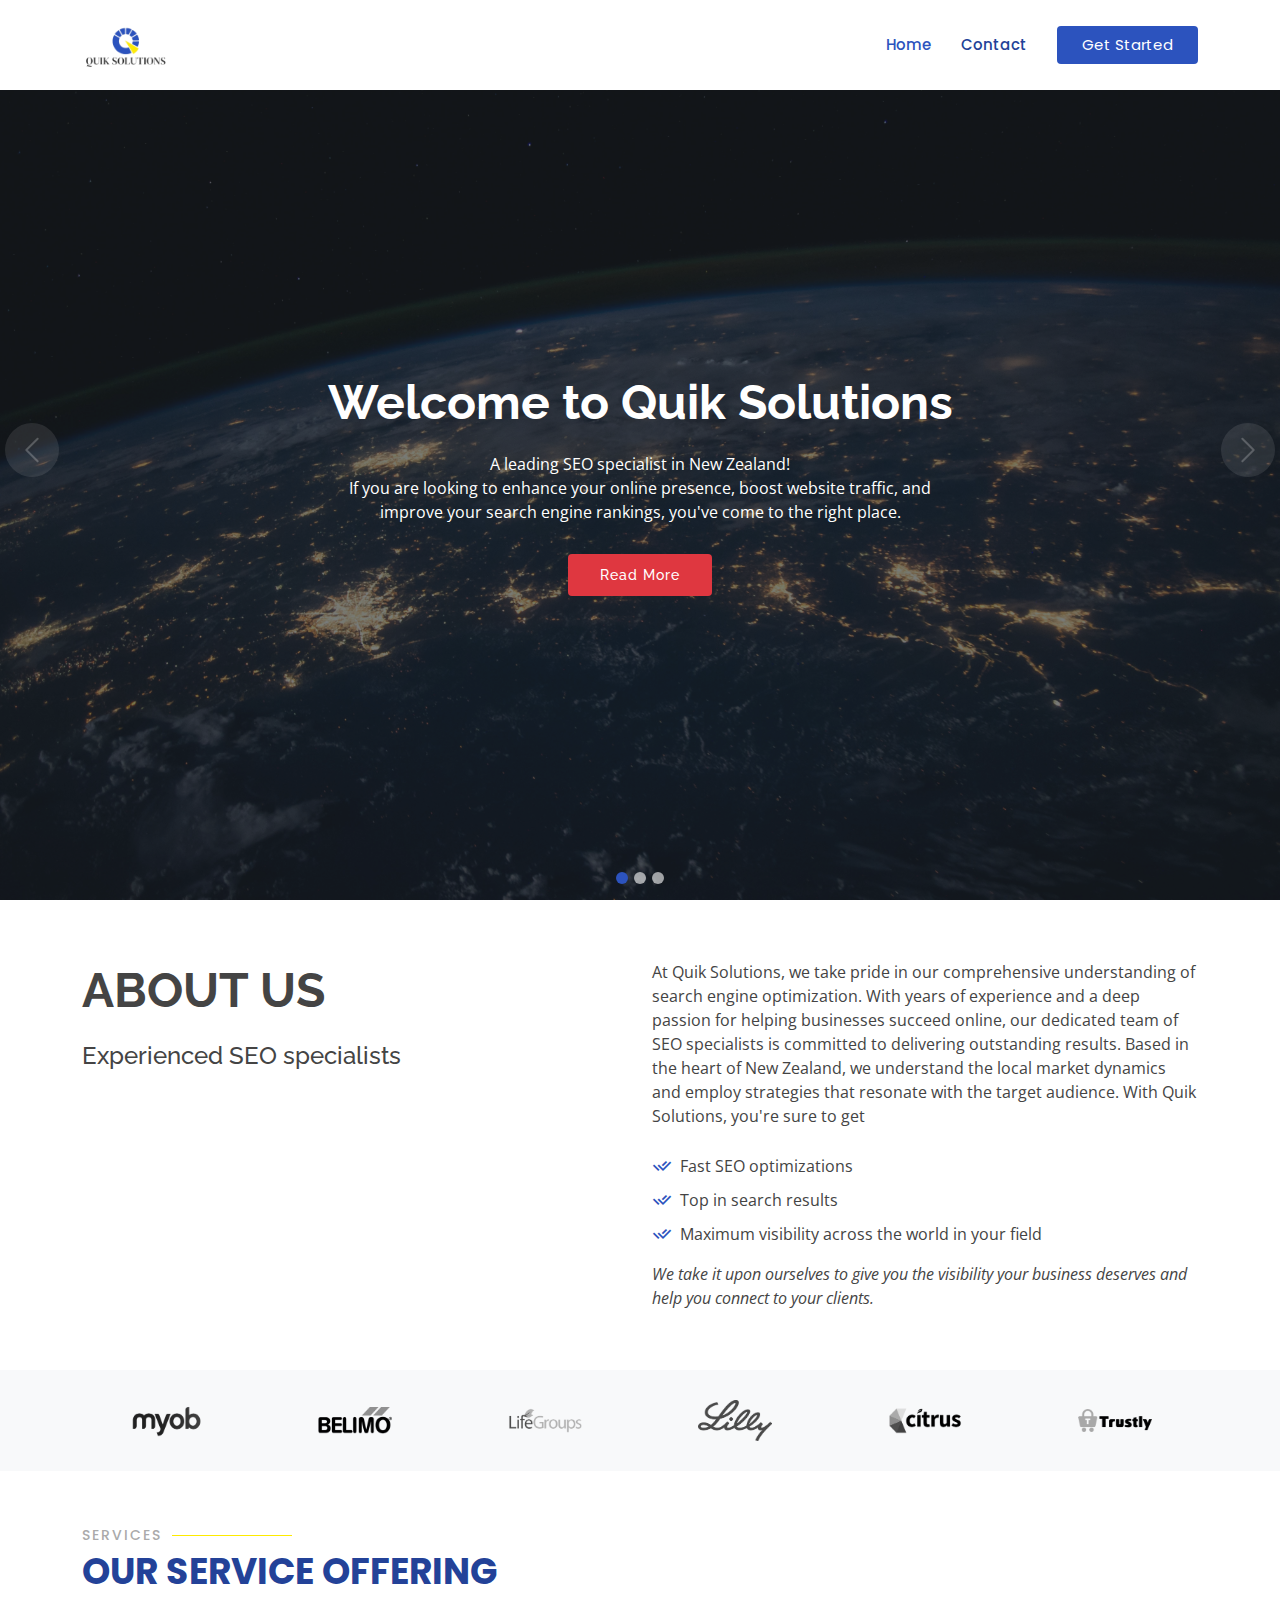
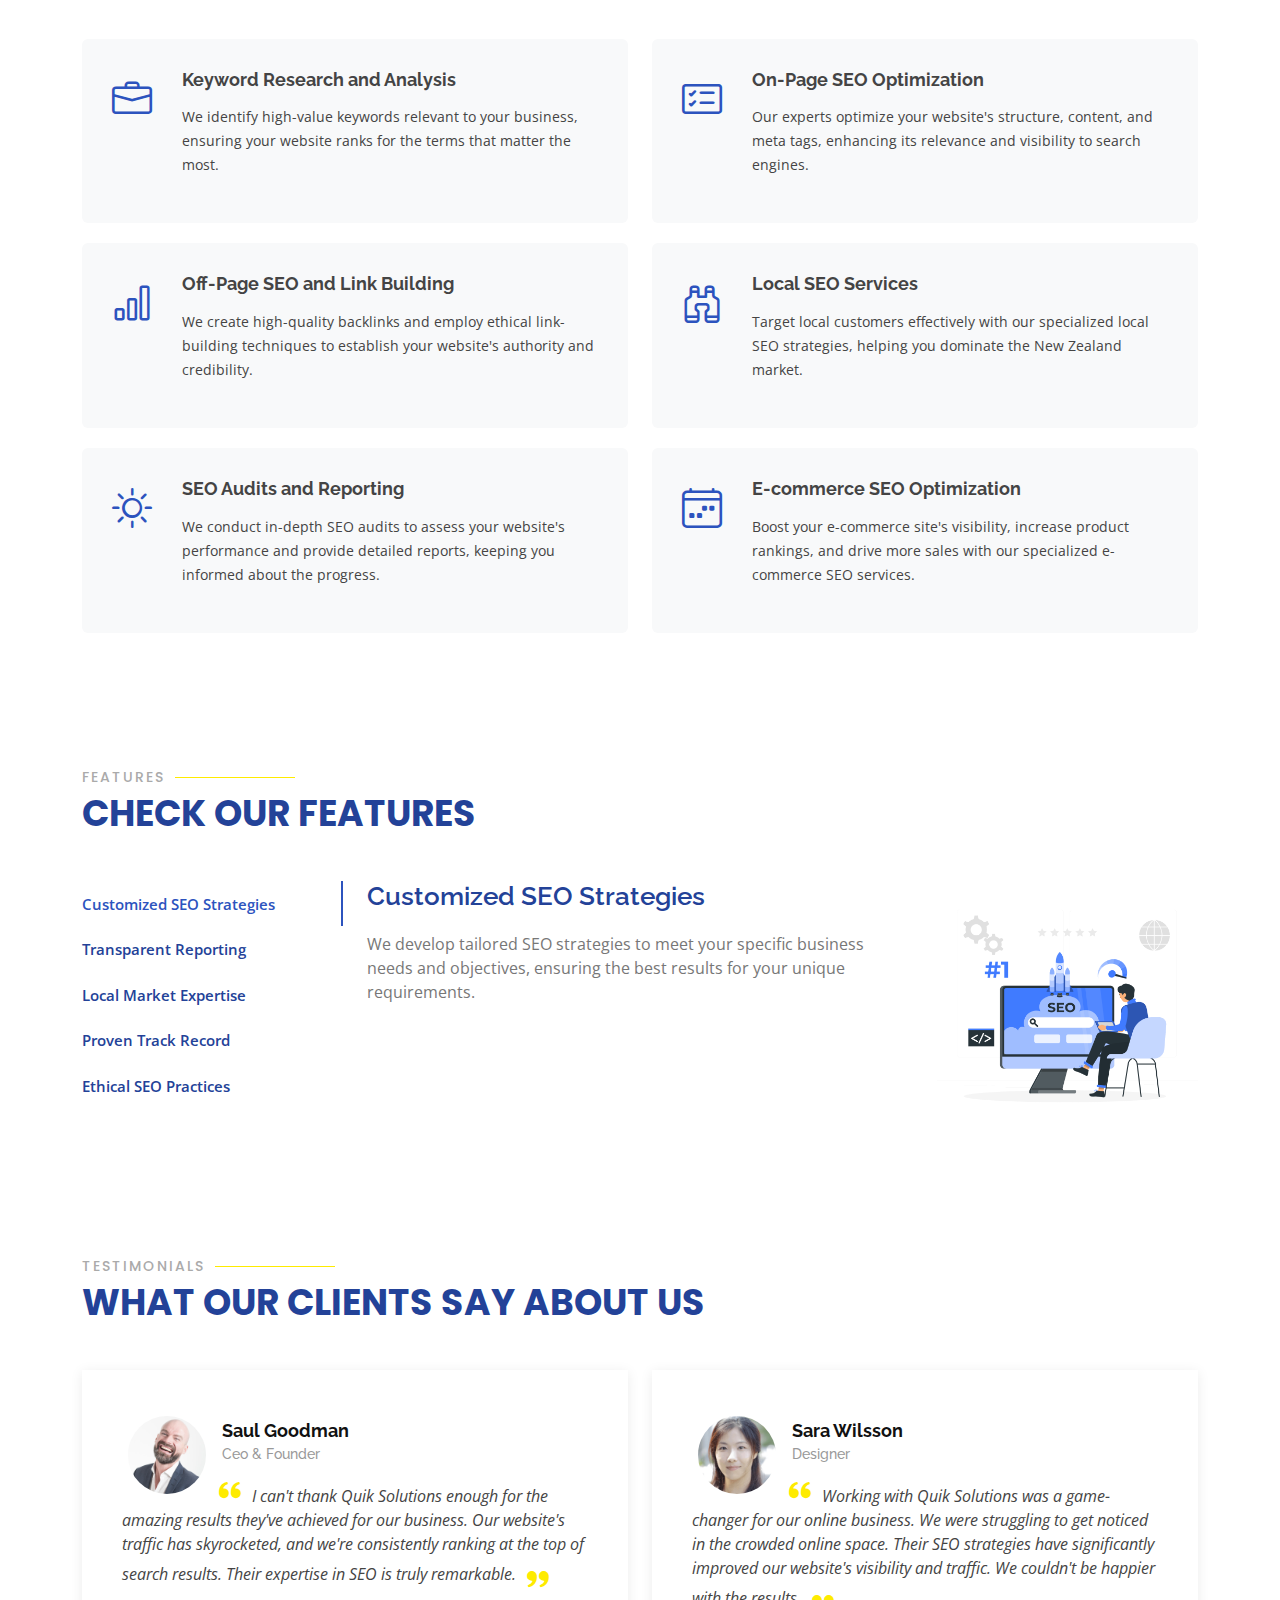
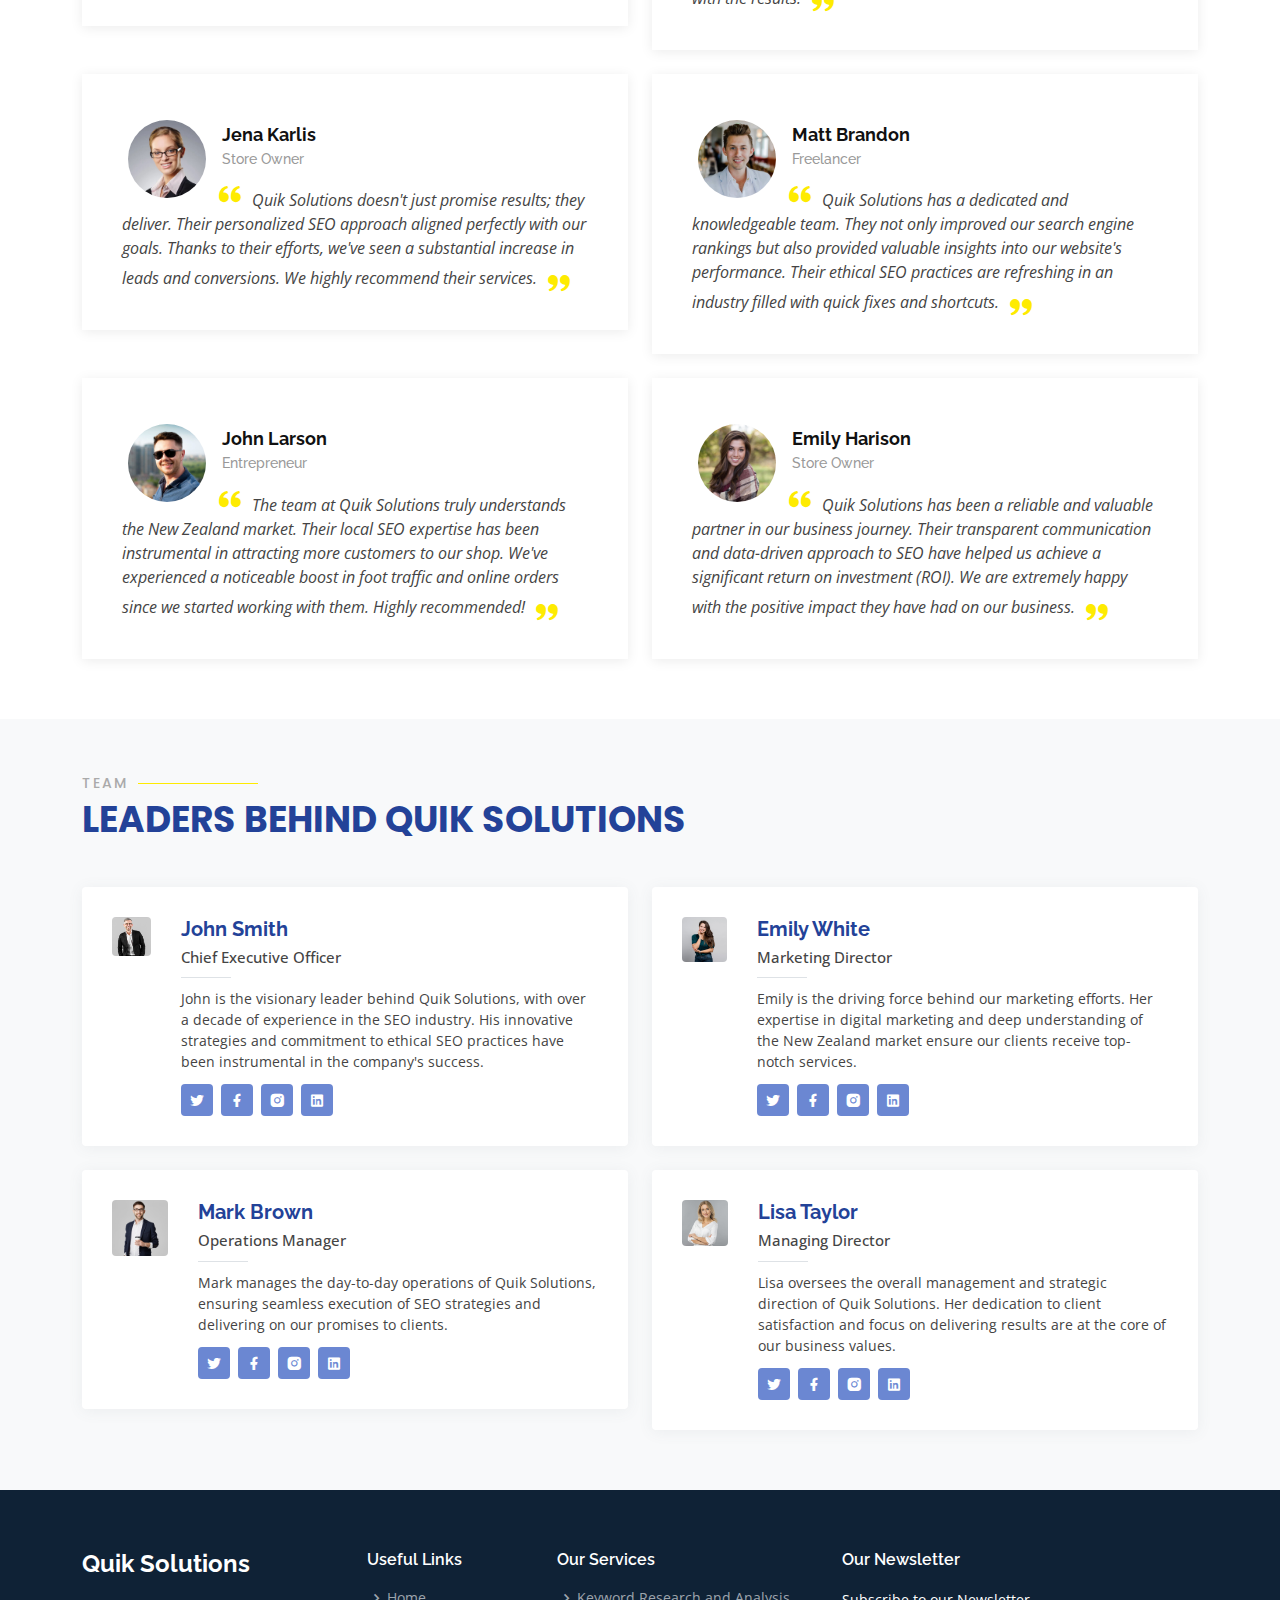
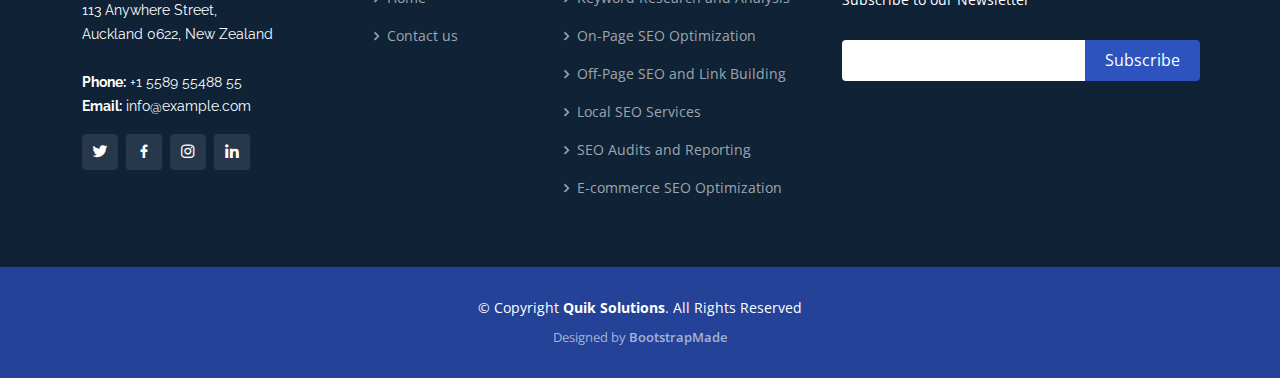
==== index.html @ b1c58ec3 "Updated imaged" ====
<!DOCTYPE html>
<html lang="en">
  <head>
    <meta charset="utf-8" />
    <meta content="width=device-width, initial-scale=1.0" name="viewport" />

    <title>Quik Solutions</title>

    <!-- Favicons -->
    <link href="assets/img/Quik-Solutions-Icon.png" rel="icon" />
    <link href="assets/img/Quik-Solutions-Icon.png" rel="apple-touch-icon" />

    <!-- Google Fonts -->
    <link
      href="https://fonts.googleapis.com/css?family=Open+Sans:300,300i,400,400i,600,600i,700,700i|Raleway:300,300i,400,400i,500,500i,600,600i,700,700i|Poppins:300,300i,400,400i,500,500i,600,600i,700,700i"
      rel="stylesheet"
    />

    <!-- Vendor CSS Files -->
    <link href="assets/vendor/animate.css/animate.min.css" rel="stylesheet" />
    <link
      href="assets/vendor/bootstrap/css/bootstrap.min.css"
      rel="stylesheet"
    />
    <link
      href="assets/vendor/bootstrap-icons/bootstrap-icons.css"
      rel="stylesheet"
    />
    <link href="assets/vendor/boxicons/css/boxicons.min.css" rel="stylesheet" />
    <link
      href="assets/vendor/glightbox/css/glightbox.min.css"
      rel="stylesheet"
    />
    <link href="assets/vendor/remixicon/remixicon.css" rel="stylesheet" />
    <link href="assets/vendor/swiper/swiper-bundle.min.css" rel="stylesheet" />

    <!-- Main CSS File -->
    <link href="assets/css/style.css" rel="stylesheet" />
  </head>

  <body>
    <!-- ======= Header ======= -->
    <header id="header" class="fixed-top d-flex align-items-center">
      <div class="container d-flex align-items-center">
        <!-- <h1 class="logo me-auto"><a href="index.html">Quik Solutions</a></h1> -->
        <!-- Uncomment below if you prefer to use an image logo -->
        <a href="index.html" class="logo me-auto"
          ><img src="assets/img/Quik-Solutions.png" alt="" class="img-fluid"
        /></a>

        <nav id="navbar" class="navbar">
          <ul>
            <li><a href="index.html" class="active">Home</a></li>

            <li><a href="contact.html">Contact</a></li>
            <li><a href="#about" class="getstarted">Get Started</a></li>
          </ul>
          <i class="bi bi-list mobile-nav-toggle"></i>
        </nav>
        <!-- .navbar -->
      </div>
    </header>
    <!-- End Header -->

    <!-- ======= Hero Section ======= -->
    <section id="hero">
      <div
        id="heroCarousel"
        data-bs-interval="5000"
        class="carousel slide carousel-fade"
        data-bs-ride="carousel"
      >
        <ol class="carousel-indicators" id="hero-carousel-indicators"></ol>

        <div class="carousel-inner" role="listbox">
          <!-- Slide 1 -->
          <div
            class="carousel-item active"
            style="background-image: url(assets/img/slide/slide-1.jpg)"
          >
            <div class="carousel-container">
              <div class="container">
                <h2 class="animate__animated animate__fadeInDown">
                  Welcome to <span>Quik Solutions</span>
                </h2>
                <p class="animate__animated animate__fadeInUp hero-text-box">
                  A leading SEO specialist in New Zealand! <br />
                  If you are looking to enhance your online presence, boost
                  website traffic, and
                  <br />
                  improve your search engine rankings, you've come to the right
                  place.
                </p>
                <a
                  href="#about"
                  class="btn-get-started animate__animated animate__fadeInUp scrollto"
                  >Read More</a
                >
              </div>
            </div>
          </div>

          <!-- Slide 2 -->
          <div
            class="carousel-item"
            style="background-image: url(assets/img/slide/slide-2.jpg)"
          >
            <div class="carousel-container">
              <div class="container">
                <h2 class="animate__animated animate__fadeInDown">
                  SEO Expertise
                </h2>
                <p class="animate__animated animate__fadeInUp hero-text-box">
                  Our expert SEO services are tailored to meet the unique needs
                  <br />
                  of businesses in New Zealand, helping them thrive in the
                  <br />
                  competitive online landscape.
                </p>
                <a
                  href="#about"
                  class="btn-get-started animate__animated animate__fadeInUp scrollto"
                  >Read More</a
                >
              </div>
            </div>
          </div>

          <!-- Slide 3 -->
          <div
            class="carousel-item"
            style="background-image: url(assets/img/slide/slide-3.jpg)"
          >
            <div class="carousel-container">
              <div class="container">
                <h2 class="animate__animated animate__fadeInDown">SEO Goals</h2>
                <p class="animate__animated animate__fadeInUp hero-text-box">
                  We understand the unique challenges and opportunities that
                  <br />
                  businesses face, and we have the expertise to help you achieve
                  <br />
                  your SEO goals.
                </p>
                <a
                  href="#about"
                  class="btn-get-started animate__animated animate__fadeInUp scrollto"
                  >Read More</a
                >
              </div>
            </div>
          </div>
        </div>

        <a
          class="carousel-control-prev"
          href="#heroCarousel"
          role="button"
          data-bs-slide="prev"
        >
          <span
            class="carousel-control-prev-icon bi bi-chevron-left"
            aria-hidden="true"
          ></span>
        </a>

        <a
          class="carousel-control-next"
          href="#heroCarousel"
          role="button"
          data-bs-slide="next"
        >
          <span
            class="carousel-control-next-icon bi bi-chevron-right"
            aria-hidden="true"
          ></span>
        </a>
      </div>
    </section>
    <!-- End Hero -->

    <main id="main">
      <!-- ======= About Section ======= -->
      <section id="about" class="about">
        <div class="container">
          <div class="row content">
            <div class="col-lg-6">
              <h2>About Us</h2>
              <h3>Experienced SEO specialists</h3>
            </div>
            <div class="col-lg-6 pt-4 pt-lg-0">
              <p>
                At Quik Solutions, we take pride in our comprehensive
                understanding of search engine optimization. With years of
                experience and a deep passion for helping businesses succeed
                online, our dedicated team of SEO specialists is committed to
                delivering outstanding results. Based in the heart of New
                Zealand, we understand the local market dynamics and employ
                strategies that resonate with the target audience. With Quik
                Solutions, you're sure to get
              </p>
              <ul>
                <li>
                  <i class="ri-check-double-line"></i> Fast SEO optimizations
                </li>
                <li>
                  <i class="ri-check-double-line"></i> Top in search results
                </li>
                <li>
                  <i class="ri-check-double-line"></i> Maximum visibility across
                  the world in your field
                </li>
              </ul>
              <p class="fst-italic">
                We take it upon ourselves to give you the visibility your
                business deserves and help you connect to your clients.
              </p>
            </div>
          </div>
        </div>
      </section>
      <!-- End About Section -->

      <!-- ======= Clients Section ======= -->
      <section id="clients" class="clients section-bg">
        <div class="container">
          <div class="row">
            <div
              class="col-lg-2 col-md-4 col-6 d-flex align-items-center justify-content-center"
            >
              <img
                src="assets/img/clients/client-1.png"
                class="img-fluid"
                alt=""
              />
            </div>

            <div
              class="col-lg-2 col-md-4 col-6 d-flex align-items-center justify-content-center"
            >
              <img
                src="assets/img/clients/client-2.png"
                class="img-fluid"
                alt=""
              />
            </div>

            <div
              class="col-lg-2 col-md-4 col-6 d-flex align-items-center justify-content-center"
            >
              <img
                src="assets/img/clients/client-3.png"
                class="img-fluid"
                alt=""
              />
            </div>

            <div
              class="col-lg-2 col-md-4 col-6 d-flex align-items-center justify-content-center"
            >
              <img
                src="assets/img/clients/client-4.png"
                class="img-fluid"
                alt=""
              />
            </div>

            <div
              class="col-lg-2 col-md-4 col-6 d-flex align-items-center justify-content-center"
            >
              <img
                src="assets/img/clients/client-5.png"
                class="img-fluid"
                alt=""
              />
            </div>

            <div
              class="col-lg-2 col-md-4 col-6 d-flex align-items-center justify-content-center"
            >
              <img
                src="assets/img/clients/client-6.png"
                class="img-fluid"
                alt=""
              />
            </div>
          </div>
        </div>
      </section>
      <!-- End Clients Section -->

      <!-- ======= Services Section ======= -->
      <section id="services" class="services">
        <div class="container">
          <div class="section-title">
            <h2>Services</h2>
            <p>Our service offering</p>
          </div>
          <div class="row">
            <div class="col-md-6">
              <div class="icon-box">
                <i class="bi bi-briefcase"></i>
                <h4>Keyword Research and Analysis</h4>
                <p>
                  We identify high-value keywords relevant to your business,
                  ensuring your website ranks for the terms that matter the
                  most.
                </p>
              </div>
            </div>
            <div class="col-md-6 mt-4 mt-md-0">
              <div class="icon-box">
                <i class="bi bi-card-checklist"></i>
                <h4>On-Page SEO Optimization</h4>
                <p>
                  Our experts optimize your website's structure, content, and
                  meta tags, enhancing its relevance and visibility to search
                  engines.
                </p>
              </div>
            </div>
            <div class="col-md-6 mt-4 mt-md-0">
              <div class="icon-box">
                <i class="bi bi-bar-chart"></i>
                <h4>Off-Page SEO and Link Building</h4>
                <p>
                  We create high-quality backlinks and employ ethical
                  link-building techniques to establish your website's authority
                  and credibility.
                </p>
              </div>
            </div>
            <div class="col-md-6 mt-4 mt-md-0">
              <div class="icon-box">
                <i class="bi bi-binoculars"></i>
                <h4>Local SEO Services</h4>
                <p>
                  Target local customers effectively with our specialized local
                  SEO strategies, helping you dominate the New Zealand market.
                </p>
              </div>
            </div>
            <div class="col-md-6 mt-4 mt-md-0">
              <div class="icon-box">
                <i class="bi bi-brightness-high"></i>
                <h4>SEO Audits and Reporting</h4>
                <p>
                  We conduct in-depth SEO audits to assess your website's
                  performance and provide detailed reports, keeping you informed
                  about the progress.
                </p>
              </div>
            </div>
            <div class="col-md-6 mt-4 mt-md-0">
              <div class="icon-box">
                <i class="bi bi-calendar4-week"></i>
                <h4>E-commerce SEO Optimization</h4>
                <p>
                  Boost your e-commerce site's visibility, increase product
                  rankings, and drive more sales with our specialized e-commerce
                  SEO services.
                </p>
              </div>
            </div>
          </div>
        </div>
      </section>
      <!-- End Services Section -->

      <!-- ======= Features Section ======= -->
      <section id="features" class="features">
        <div class="container">
          <div class="section-title">
            <h2>Features</h2>
            <p>Check our Features</p>
          </div>

          <div class="row">
            <div class="col-lg-3">
              <ul class="nav nav-tabs flex-column">
                <li class="nav-item">
                  <a
                    class="nav-link active show"
                    data-bs-toggle="tab"
                    href="#tab-1"
                    >Customized SEO Strategies</a
                  >
                </li>
                <li class="nav-item">
                  <a class="nav-link" data-bs-toggle="tab" href="#tab-2"
                    >Transparent Reporting</a
                  >
                </li>
                <li class="nav-item">
                  <a class="nav-link" data-bs-toggle="tab" href="#tab-3"
                    >Local Market Expertise</a
                  >
                </li>
                <li class="nav-item">
                  <a class="nav-link" data-bs-toggle="tab" href="#tab-4"
                    >Proven Track Record</a
                  >
                </li>
                <li class="nav-item">
                  <a class="nav-link" data-bs-toggle="tab" href="#tab-5"
                    >Ethical SEO Practices</a
                  >
                </li>
              </ul>
            </div>
            <div class="col-lg-9 mt-4 mt-lg-0">
              <div class="tab-content">
                <div class="tab-pane active show" id="tab-1">
                  <div class="row">
                    <div class="col-lg-8 details order-2 order-lg-1">
                      <h3>Customized SEO Strategies</h3>

                      <p>
                        We develop tailored SEO strategies to meet your specific
                        business needs and objectives, ensuring the best results
                        for your unique requirements.
                      </p>
                    </div>
                    <div class="col-lg-4 text-center order-1 order-lg-2">
                      <img
                        src="assets/img/customised-seo.png"
                        alt=""
                        class="img-fluid"
                      />
                    </div>
                  </div>
                </div>
                <div class="tab-pane" id="tab-2">
                  <div class="row">
                    <div class="col-lg-8 details order-2 order-lg-1">
                      <h3>Transparent Reporting</h3>

                      <p>
                        Our detailed reporting system provides comprehensive
                        insights into your website's performance and the
                        progress of our SEO strategies, keeping you informed
                        every step of the way.
                      </p>
                    </div>
                    <div class="col-lg-4 text-center order-1 order-lg-2">
                      <img
                        src="assets/img/Reporting.png"
                        alt=""
                        class="img-fluid"
                      />
                    </div>
                  </div>
                </div>
                <div class="tab-pane" id="tab-3">
                  <div class="row">
                    <div class="col-lg-8 details order-2 order-lg-1">
                      <h3>Local Market Expertise</h3>

                      <p>
                        We possess in-depth knowledge of the New Zealand market,
                        allowing us to help you effectively connect with the
                        local audience, gain visibility, and drive growth.
                      </p>
                    </div>
                    <div class="col-lg-4 text-center order-1 order-lg-2">
                      <img
                        src="assets/img/Local-Market-Reporting.png"
                        alt=""
                        class="img-fluid"
                      />
                    </div>
                  </div>
                </div>
                <div class="tab-pane" id="tab-4">
                  <div class="row">
                    <div class="col-lg-8 details order-2 order-lg-1">
                      <h3>Proven Track Record</h3>

                      <p>
                        With a proven history of improving online visibility and
                        driving organic traffic, you can trust in our track
                        record of delivering outstanding results.
                      </p>
                    </div>
                    <div class="col-lg-4 text-center order-1 order-lg-2">
                      <img
                        src="assets/img/Track-record.png"
                        alt=""
                        class="img-fluid"
                      />
                    </div>
                  </div>
                </div>
                <div class="tab-pane" id="tab-5">
                  <div class="row">
                    <div class="col-lg-8 details order-2 order-lg-1">
                      <h3>Ethical SEO Practices</h3>

                      <p>
                        We strictly adhere to ethical SEO practices, ensuring
                        long-term success for your website and avoiding
                        penalties from search engines.
                      </p>
                    </div>
                    <div class="col-lg-4 text-center order-1 order-lg-2">
                      <img
                        src="assets/img/ethical-seo.png"
                        alt=""
                        class="img-fluid"
                      />
                    </div>
                  </div>
                </div>
              </div>
            </div>
          </div>
        </div>
      </section>
      <!-- End Features Section -->

      <!-- ======= Testimonials Section ======= -->
      <section id="testimonials" class="testimonials">
        <div class="container">
          <div class="section-title">
            <h2>Testimonials</h2>
            <p>What our clients say about us</p>
          </div>
          <div class="row">
            <div class="col-lg-6">
              <div class="testimonial-item">
                <img
                  src="assets/img/testimonials/testimonials-1.jpg"
                  class="testimonial-img"
                  alt=""
                />
                <h3>Saul Goodman</h3>
                <h4>Ceo &amp; Founder</h4>
                <p>
                  <i class="bx bxs-quote-alt-left quote-icon-left"></i>
                  I can't thank Quik Solutions enough for the amazing results
                  they've achieved for our business. Our website's traffic has
                  skyrocketed, and we're consistently ranking at the top of
                  search results. Their expertise in SEO is truly remarkable.
                  <i class="bx bxs-quote-alt-right quote-icon-right"></i>
                </p>
              </div>
            </div>

            <div class="col-lg-6">
              <div class="testimonial-item mt-4 mt-lg-0">
                <img
                  src="assets/img/testimonials/testimonials-2.jpg"
                  class="testimonial-img"
                  alt=""
                />
                <h3>Sara Wilsson</h3>
                <h4>Designer</h4>
                <p>
                  <i class="bx bxs-quote-alt-left quote-icon-left"></i>
                  Working with Quik Solutions was a game-changer for our online
                  business. We were struggling to get noticed in the crowded
                  online space. Their SEO strategies have significantly improved
                  our website's visibility and traffic. We couldn't be happier
                  with the results.
                  <i class="bx bxs-quote-alt-right quote-icon-right"></i>
                </p>
              </div>
            </div>

            <div class="col-lg-6">
              <div class="testimonial-item mt-4">
                <img
                  src="assets/img/testimonials/testimonials-3.jpg"
                  class="testimonial-img"
                  alt=""
                />
                <h3>Jena Karlis</h3>
                <h4>Store Owner</h4>
                <p>
                  <i class="bx bxs-quote-alt-left quote-icon-left"></i>
                  Quik Solutions doesn't just promise results; they deliver.
                  Their personalized SEO approach aligned perfectly with our
                  goals. Thanks to their efforts, we've seen a substantial
                  increase in leads and conversions. We highly recommend their
                  services.
                  <i class="bx bxs-quote-alt-right quote-icon-right"></i>
                </p>
              </div>
            </div>

            <div class="col-lg-6">
              <div class="testimonial-item mt-4">
                <img
                  src="assets/img/testimonials/testimonials-4.jpg"
                  class="testimonial-img"
                  alt=""
                />
                <h3>Matt Brandon</h3>
                <h4>Freelancer</h4>
                <p>
                  <i class="bx bxs-quote-alt-left quote-icon-left"></i>
                  Quik Solutions has a dedicated and knowledgeable team. They
                  not only improved our search engine rankings but also provided
                  valuable insights into our website's performance. Their
                  ethical SEO practices are refreshing in an industry filled
                  with quick fixes and shortcuts.
                  <i class="bx bxs-quote-alt-right quote-icon-right"></i>
                </p>
              </div>
            </div>

            <div class="col-lg-6">
              <div class="testimonial-item mt-4">
                <img
                  src="assets/img/testimonials/testimonials-5.jpg"
                  class="testimonial-img"
                  alt=""
                />
                <h3>John Larson</h3>
                <h4>Entrepreneur</h4>
                <p>
                  <i class="bx bxs-quote-alt-left quote-icon-left"></i>
                  The team at Quik Solutions truly understands the New Zealand
                  market. Their local SEO expertise has been instrumental in
                  attracting more customers to our shop. We've experienced a
                  noticeable boost in foot traffic and online orders since we
                  started working with them. Highly recommended!
                  <i class="bx bxs-quote-alt-right quote-icon-right"></i>
                </p>
              </div>
            </div>

            <div class="col-lg-6">
              <div class="testimonial-item mt-4">
                <img
                  src="assets/img/testimonials/testimonials-6.jpg"
                  class="testimonial-img"
                  alt=""
                />
                <h3>Emily Harison</h3>
                <h4>Store Owner</h4>
                <p>
                  <i class="bx bxs-quote-alt-left quote-icon-left"></i>
                  Quik Solutions has been a reliable and valuable partner in our
                  business journey. Their transparent communication and
                  data-driven approach to SEO have helped us achieve a
                  significant return on investment (ROI). We are extremely happy
                  with the positive impact they have had on our business.
                  <i class="bx bxs-quote-alt-right quote-icon-right"></i>
                </p>
              </div>
            </div>
          </div>
        </div>
      </section>
      <!-- End Testimonials Section -->

      <!-- ======= Team Section ======= -->
      <section id="team" class="team section-bg">
        <div class="container">
          <div class="section-title">
            <h2>Team</h2>
            <p>leaders behind Quik Solutions</p>
          </div>

          <div class="row">
            <div class="col-lg-6">
              <div class="member d-flex align-items-start">
                <div class="pic">
                  <img
                    src="assets/img/team/team-1.jpg"
                    class="img-fluid"
                    alt=""
                  />
                </div>
                <div class="member-info">
                  <h4>John Smith</h4>
                  <span>Chief Executive Officer</span>
                  <p>
                    John is the visionary leader behind Quik Solutions, with
                    over a decade of experience in the SEO industry. His
                    innovative strategies and commitment to ethical SEO
                    practices have been instrumental in the company's success.
                  </p>
                  <div class="social">
                    <a href=""><i class="ri-twitter-fill"></i></a>
                    <a href=""><i class="ri-facebook-fill"></i></a>
                    <a href=""><i class="ri-instagram-fill"></i></a>
                    <a href=""> <i class="ri-linkedin-box-fill"></i> </a>
                  </div>
                </div>
              </div>
            </div>

            <div class="col-lg-6 mt-4 mt-lg-0">
              <div class="member d-flex align-items-start">
                <div class="pic">
                  <img
                    src="assets/img/team/team-2.jpg"
                    class="img-fluid"
                    alt=""
                  />
                </div>
                <div class="member-info">
                  <h4>Emily White</h4>
                  <span>Marketing Director</span>
                  <p>
                    Emily is the driving force behind our marketing efforts. Her
                    expertise in digital marketing and deep understanding of the
                    New Zealand market ensure our clients receive top-notch
                    services.
                  </p>
                  <div class="social">
                    <a href=""><i class="ri-twitter-fill"></i></a>
                    <a href=""><i class="ri-facebook-fill"></i></a>
                    <a href=""><i class="ri-instagram-fill"></i></a>
                    <a href=""> <i class="ri-linkedin-box-fill"></i> </a>
                  </div>
                </div>
              </div>
            </div>

            <div class="col-lg-6 mt-4">
              <div class="member d-flex align-items-start">
                <div class="pic">
                  <img
                    src="assets/img/team/team-3.jpg"
                    class="img-fluid"
                    alt=""
                  />
                </div>
                <div class="member-info">
                  <h4>Mark Brown</h4>
                  <span>Operations Manager</span>
                  <p>
                    Mark manages the day-to-day operations of Quik Solutions,
                    ensuring seamless execution of SEO strategies and delivering
                    on our promises to clients.
                  </p>
                  <div class="social">
                    <a href=""><i class="ri-twitter-fill"></i></a>
                    <a href=""><i class="ri-facebook-fill"></i></a>
                    <a href=""><i class="ri-instagram-fill"></i></a>
                    <a href=""> <i class="ri-linkedin-box-fill"></i> </a>
                  </div>
                </div>
              </div>
            </div>

            <div class="col-lg-6 mt-4">
              <div class="member d-flex align-items-start">
                <div class="pic">
                  <img
                    src="assets/img/team/team-4.jpg"
                    class="img-fluid"
                    alt=""
                  />
                </div>
                <div class="member-info">
                  <h4>Lisa Taylor</h4>
                  <span>Managing Director</span>
                  <p>
                    Lisa oversees the overall management and strategic direction
                    of Quik Solutions. Her dedication to client satisfaction and
                    focus on delivering results are at the core of our business
                    values.
                  </p>
                  <div class="social">
                    <a href=""><i class="ri-twitter-fill"></i></a>
                    <a href=""><i class="ri-facebook-fill"></i></a>
                    <a href=""><i class="ri-instagram-fill"></i></a>
                    <a href=""> <i class="ri-linkedin-box-fill"></i> </a>
                  </div>
                </div>
              </div>
            </div>
          </div>
        </div>
      </section>
      <!-- End Team Section -->
    </main>
    <!-- End #main -->

    <!-- ======= Footer ======= -->
    <footer id="footer">
      <div class="footer-top">
        <div class="container">
          <div class="row">
            <div class="col-lg-3 col-md-6">
              <div class="footer-info">
                <h3>Quik Solutions</h3>
                <p>
                  113 Anywhere Street, <br />
                  Auckland 0622, New Zealand<br /><br />
                  <strong>Phone:</strong> +1 5589 55488 55<br />
                  <strong>Email:</strong> info@example.com<br />
                </p>
                <div class="social-links mt-3">
                  <a href="#" class="twitter"><i class="bx bxl-twitter"></i></a>
                  <a href="#" class="facebook"
                    ><i class="bx bxl-facebook"></i
                  ></a>
                  <a href="#" class="instagram"
                    ><i class="bx bxl-instagram"></i
                  ></a>

                  <a href="#" class="linkedin"
                    ><i class="bx bxl-linkedin"></i
                  ></a>
                </div>
              </div>
            </div>

            <div class="col-lg-2 col-md-6 footer-links">
              <h4>Useful Links</h4>
              <ul>
                <li>
                  <i class="bx bx-chevron-right"></i> <a href="#">Home</a>
                </li>
                <li>
                  <i class="bx bx-chevron-right"></i>
                  <a href="contact.html">Contact us</a>
                </li>
              </ul>
            </div>

            <div class="col-lg-3 col-md-6 footer-links">
              <h4>Our Services</h4>
              <ul>
                <li>
                  <i class="bx bx-chevron-right"></i>
                  <a href="#">Keyword Research and Analysis</a>
                </li>
                <li>
                  <i class="bx bx-chevron-right"></i>
                  <a href="#">On-Page SEO Optimization</a>
                </li>
                <li>
                  <i class="bx bx-chevron-right"></i>
                  <a href="#">Off-Page SEO and Link Building</a>
                </li>
                <li>
                  <i class="bx bx-chevron-right"></i>
                  <a href="#">Local SEO Services</a>
                </li>
                <li>
                  <i class="bx bx-chevron-right"></i>
                  <a href="#">SEO Audits and Reporting</a>
                </li>
                <li>
                  <i class="bx bx-chevron-right"></i>
                  <a href="#">E-commerce SEO Optimization</a>
                </li>
              </ul>
            </div>

            <div class="col-lg-4 col-md-6 footer-newsletter">
              <h4>Our Newsletter</h4>
              <p>Subscribe to our Newsletter</p>
              <form action="" method="post">
                <input type="email" name="email" /><input
                  type="submit"
                  value="Subscribe"
                />
              </form>
            </div>
          </div>
        </div>
      </div>

      <div class="container">
        <div class="copyright">
          &copy; Copyright <strong><span>Quik Solutions</span></strong
          >. All Rights Reserved
        </div>
        <div class="credits">
          Designed by <a href="https://bootstrapmade.com/">BootstrapMade</a>
        </div>
      </div>
    </footer>
    <!-- End Footer -->

    <a
      href="#"
      class="back-to-top d-flex align-items-center justify-content-center"
      ><i class="bi bi-arrow-up-short"></i
    ></a>

    <!-- Vendor JS Files -->
    <script src="assets/vendor/bootstrap/js/bootstrap.bundle.min.js"></script>
    <script src="assets/vendor/glightbox/js/glightbox.min.js"></script>
    <script src="assets/vendor/isotope-layout/isotope.pkgd.min.js"></script>
    <script src="assets/vendor/swiper/swiper-bundle.min.js"></script>
    <script src="assets/vendor/waypoints/noframework.waypoints.js"></script>
    <script src="assets/vendor/php-email-form/validate.js"></script>

    <!-- Template Main JS File -->
    <script src="assets/js/main.js"></script>
  </body>
</html>
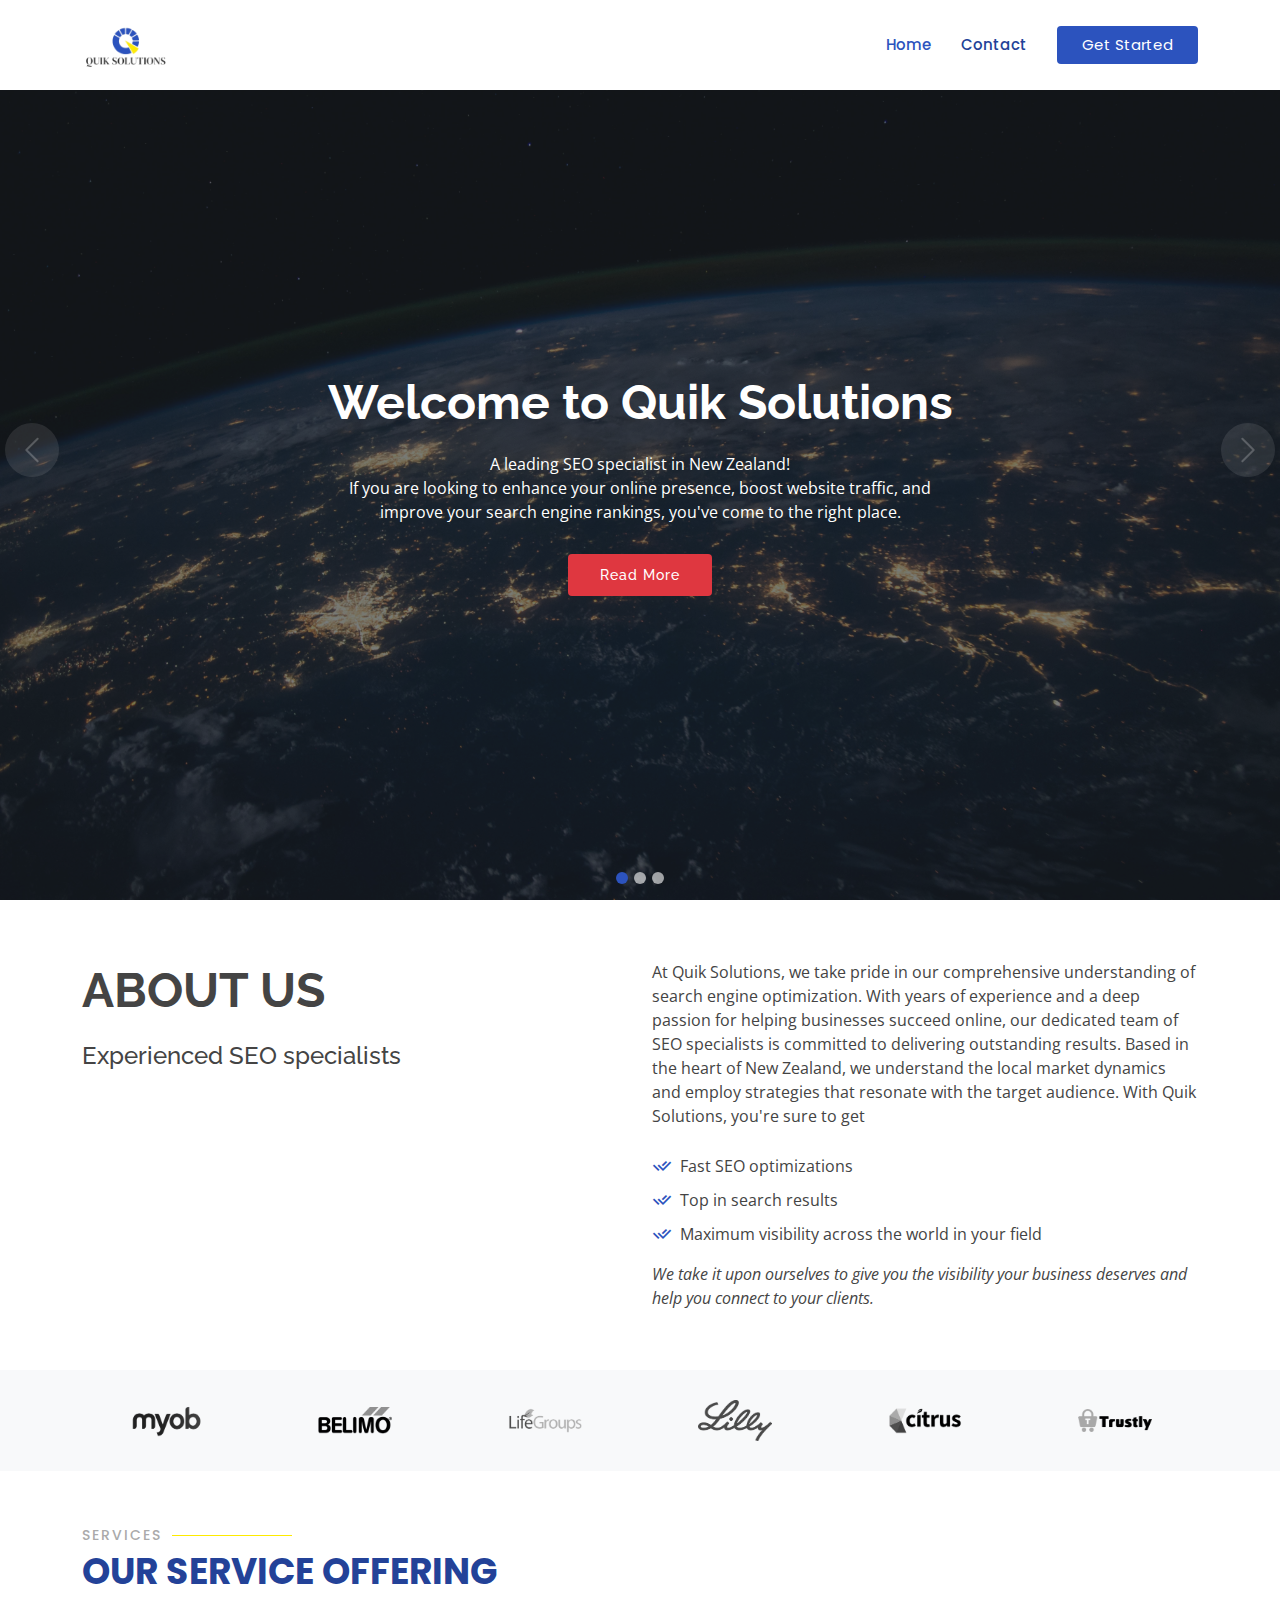
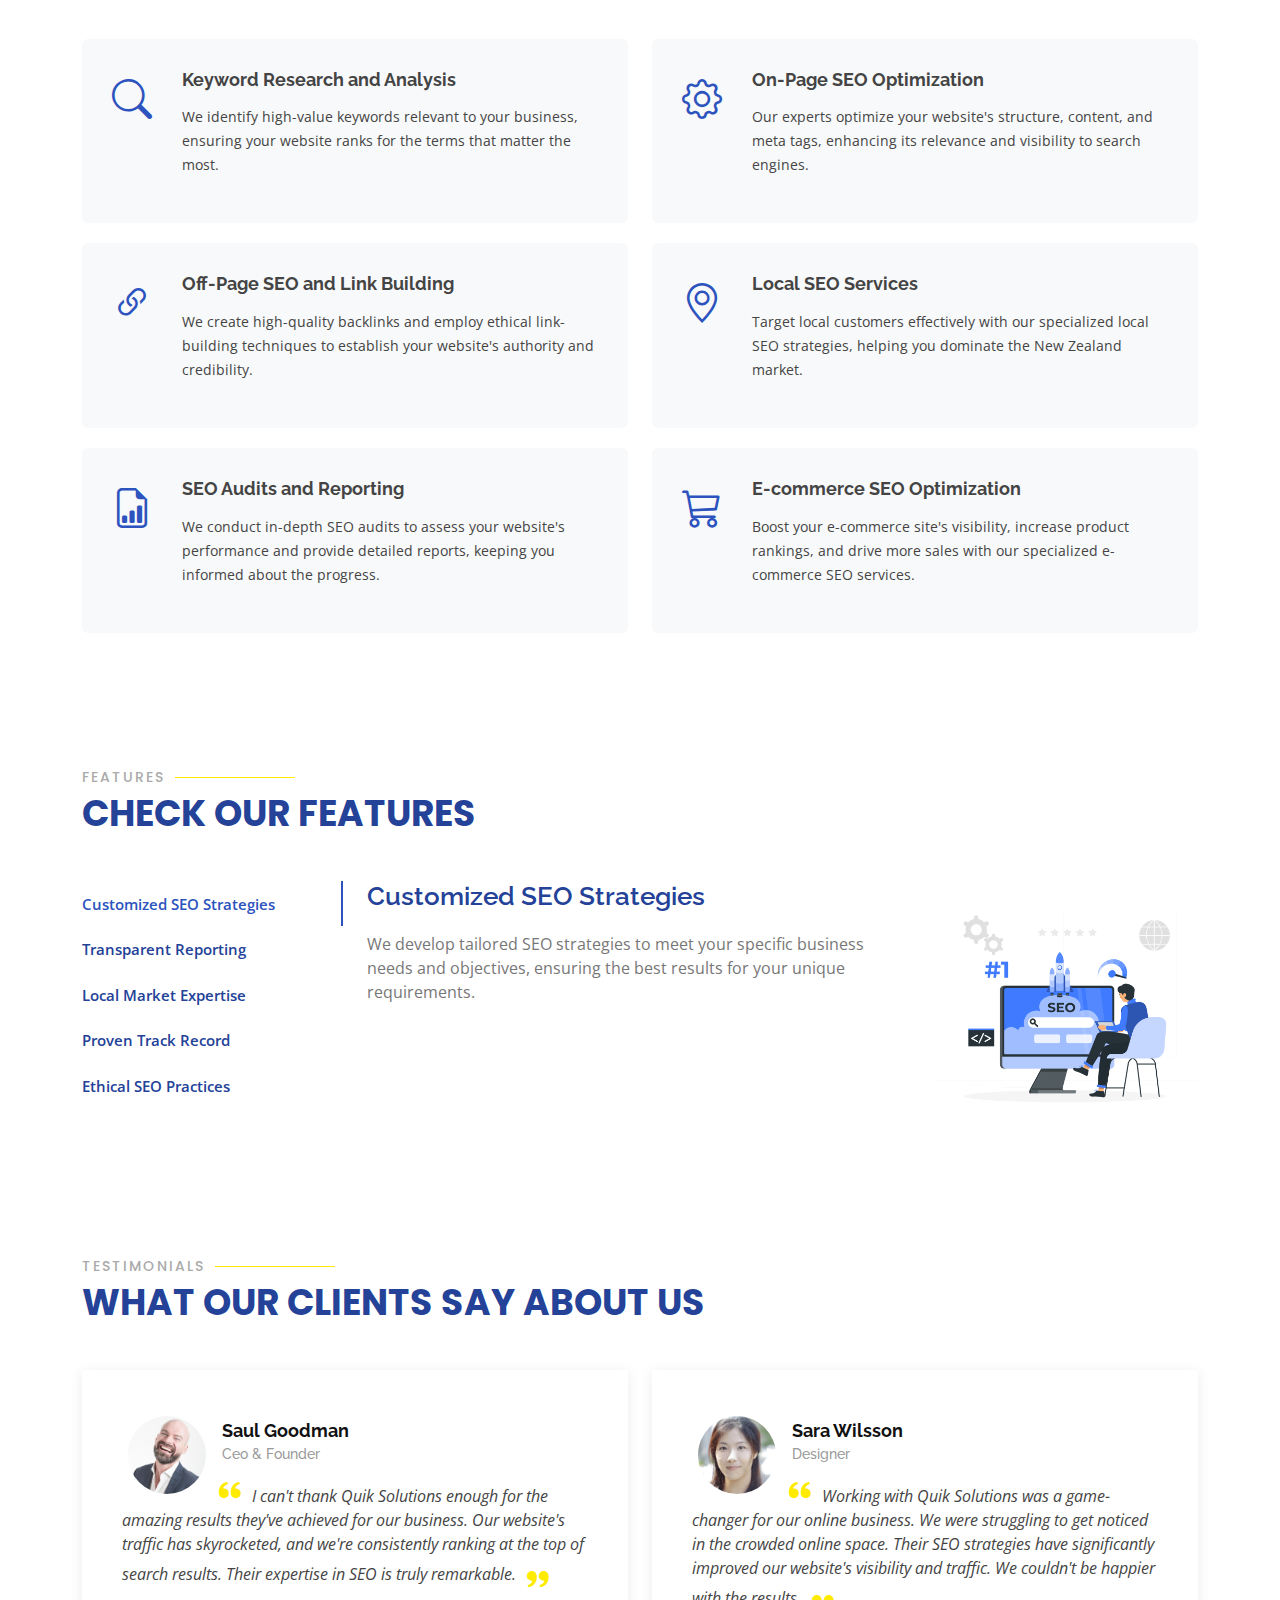
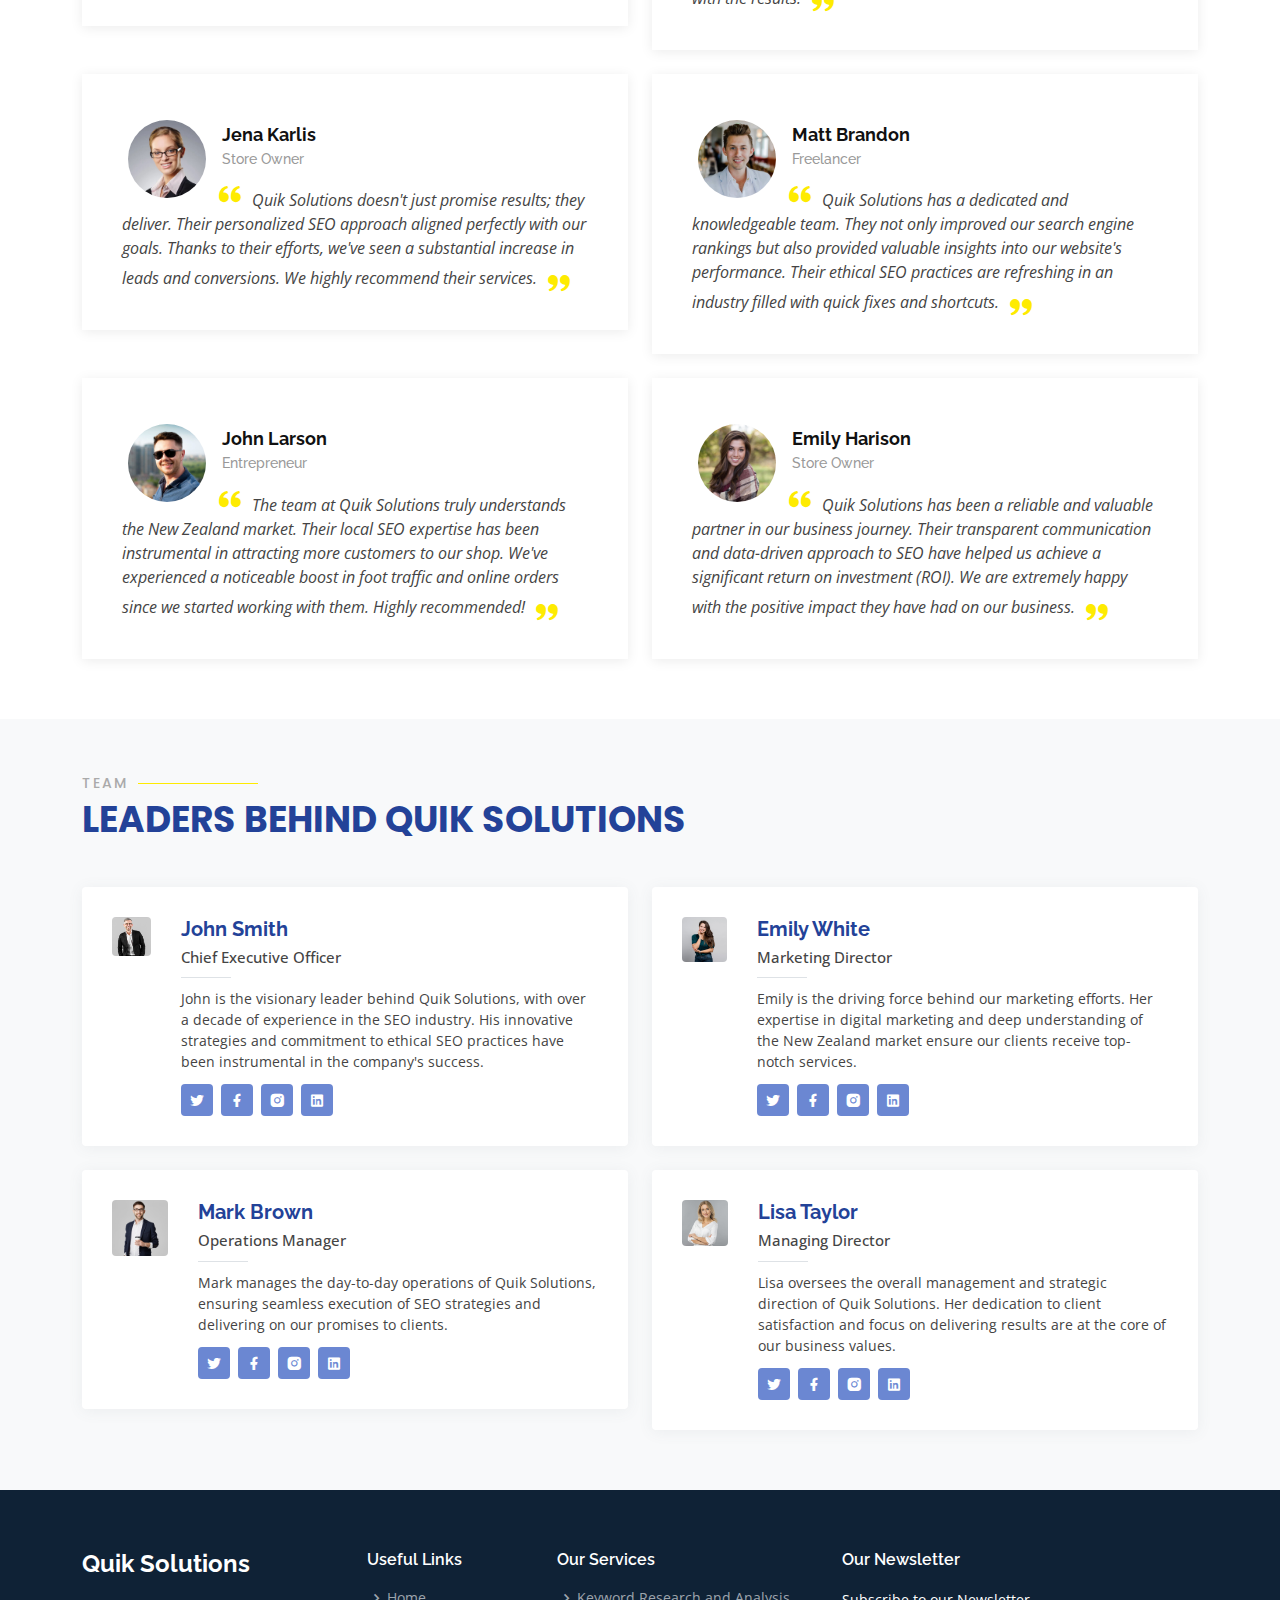
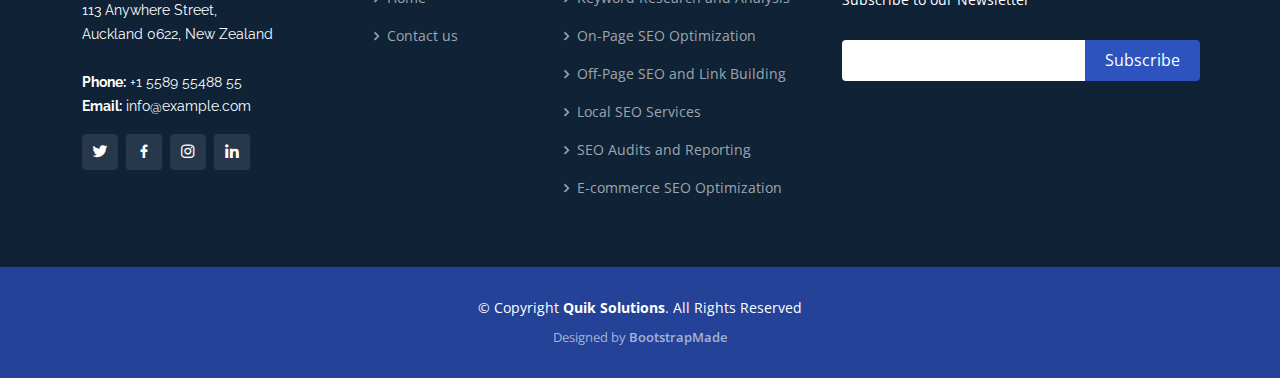
==== commit d682b055: "Layout update" ====
--- a/index.html
+++ b/index.html
@@ -298,7 +298,7 @@
           <div class="row">
             <div class="col-md-6">
               <div class="icon-box">
-                <i class="bi bi-briefcase"></i>
+                <i class="bi bi-search"></i>
                 <h4>Keyword Research and Analysis</h4>
                 <p>
                   We identify high-value keywords relevant to your business,
@@ -309,7 +309,7 @@
             </div>
             <div class="col-md-6 mt-4 mt-md-0">
               <div class="icon-box">
-                <i class="bi bi-card-checklist"></i>
+                <i class="bi bi-gear"></i>
                 <h4>On-Page SEO Optimization</h4>
                 <p>
                   Our experts optimize your website's structure, content, and
@@ -320,7 +320,7 @@
             </div>
             <div class="col-md-6 mt-4 mt-md-0">
               <div class="icon-box">
-                <i class="bi bi-bar-chart"></i>
+                <i class="bi bi-link-45deg"></i>
                 <h4>Off-Page SEO and Link Building</h4>
                 <p>
                   We create high-quality backlinks and employ ethical
@@ -331,7 +331,7 @@
             </div>
             <div class="col-md-6 mt-4 mt-md-0">
               <div class="icon-box">
-                <i class="bi bi-binoculars"></i>
+                <i class="bi bi-geo-alt"></i>
                 <h4>Local SEO Services</h4>
                 <p>
                   Target local customers effectively with our specialized local
@@ -341,7 +341,7 @@
             </div>
             <div class="col-md-6 mt-4 mt-md-0">
               <div class="icon-box">
-                <i class="bi bi-brightness-high"></i>
+                <i class="bi bi-file-earmark-bar-graph"></i>
                 <h4>SEO Audits and Reporting</h4>
                 <p>
                   We conduct in-depth SEO audits to assess your website's
@@ -352,7 +352,7 @@
             </div>
             <div class="col-md-6 mt-4 mt-md-0">
               <div class="icon-box">
-                <i class="bi bi-calendar4-week"></i>
+                <i class="bi bi-cart3"></i>
                 <h4>E-commerce SEO Optimization</h4>
                 <p>
                   Boost your e-commerce site's visibility, increase product
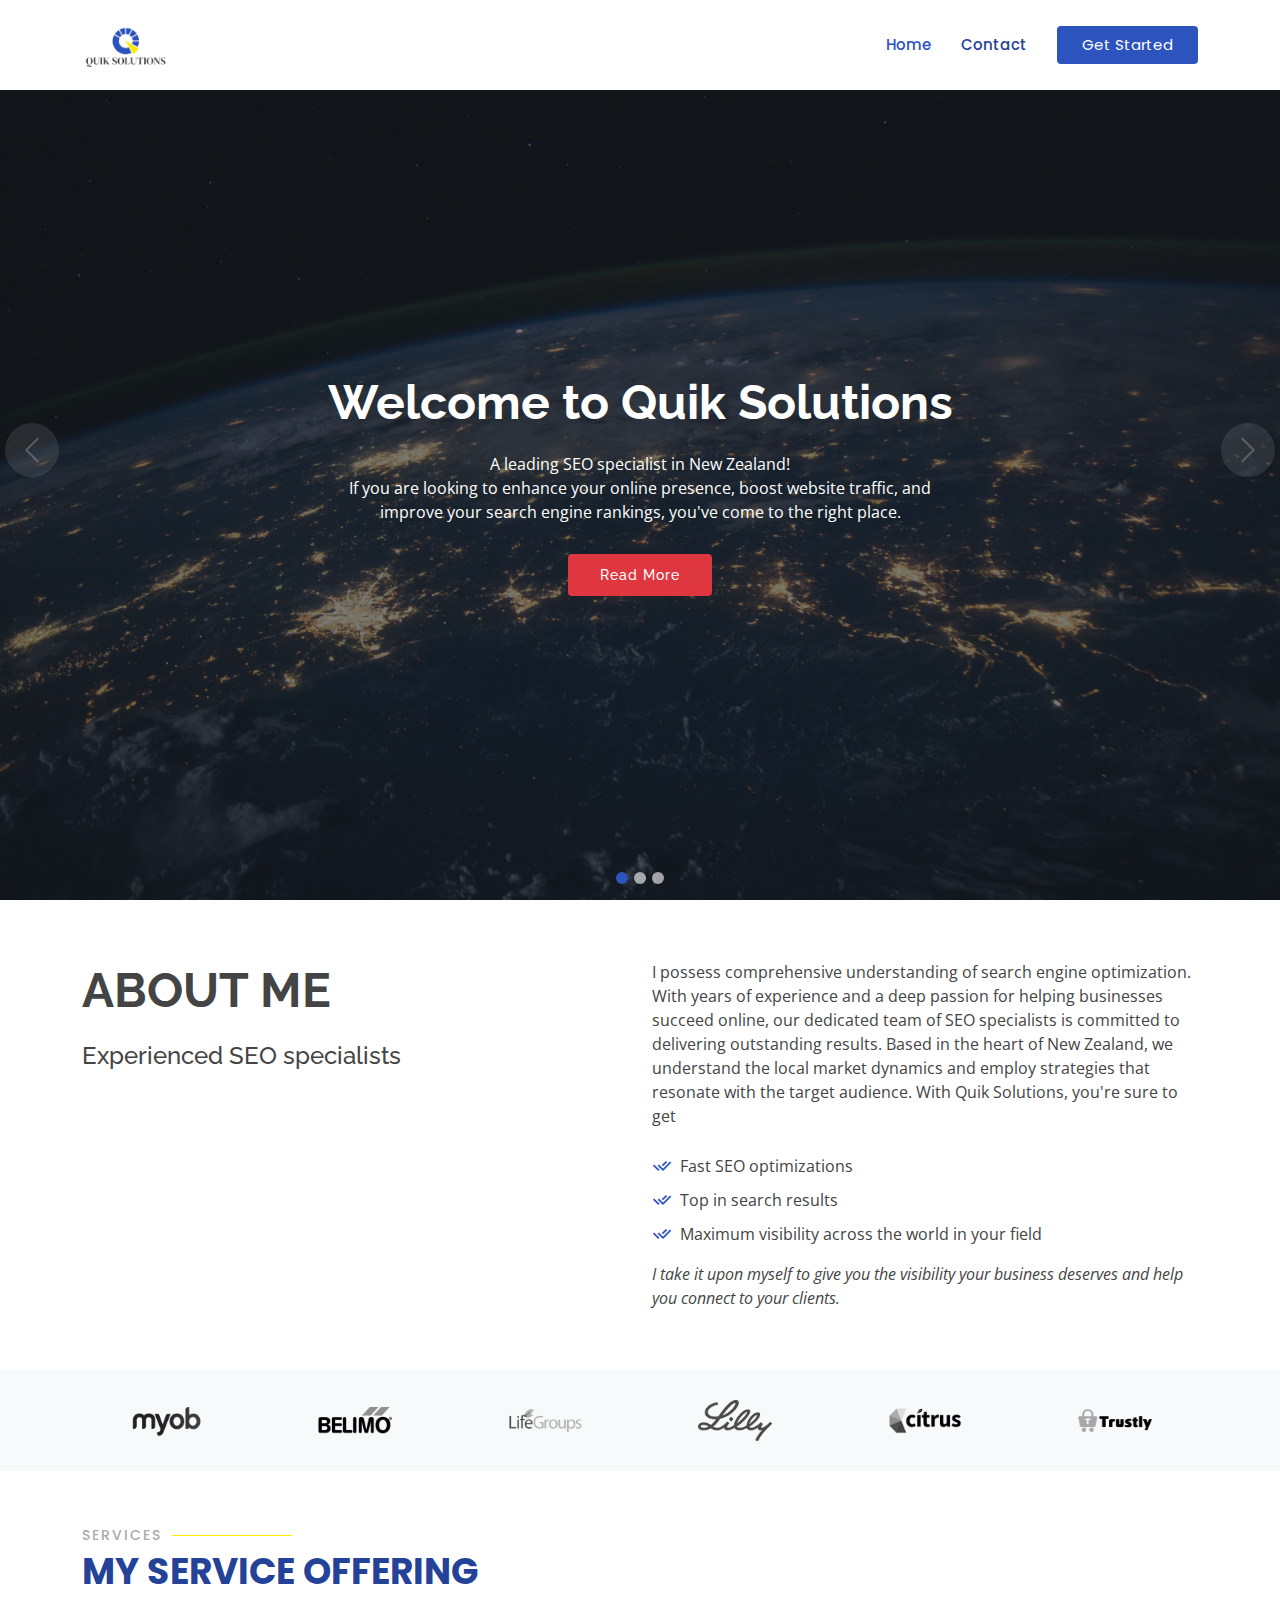
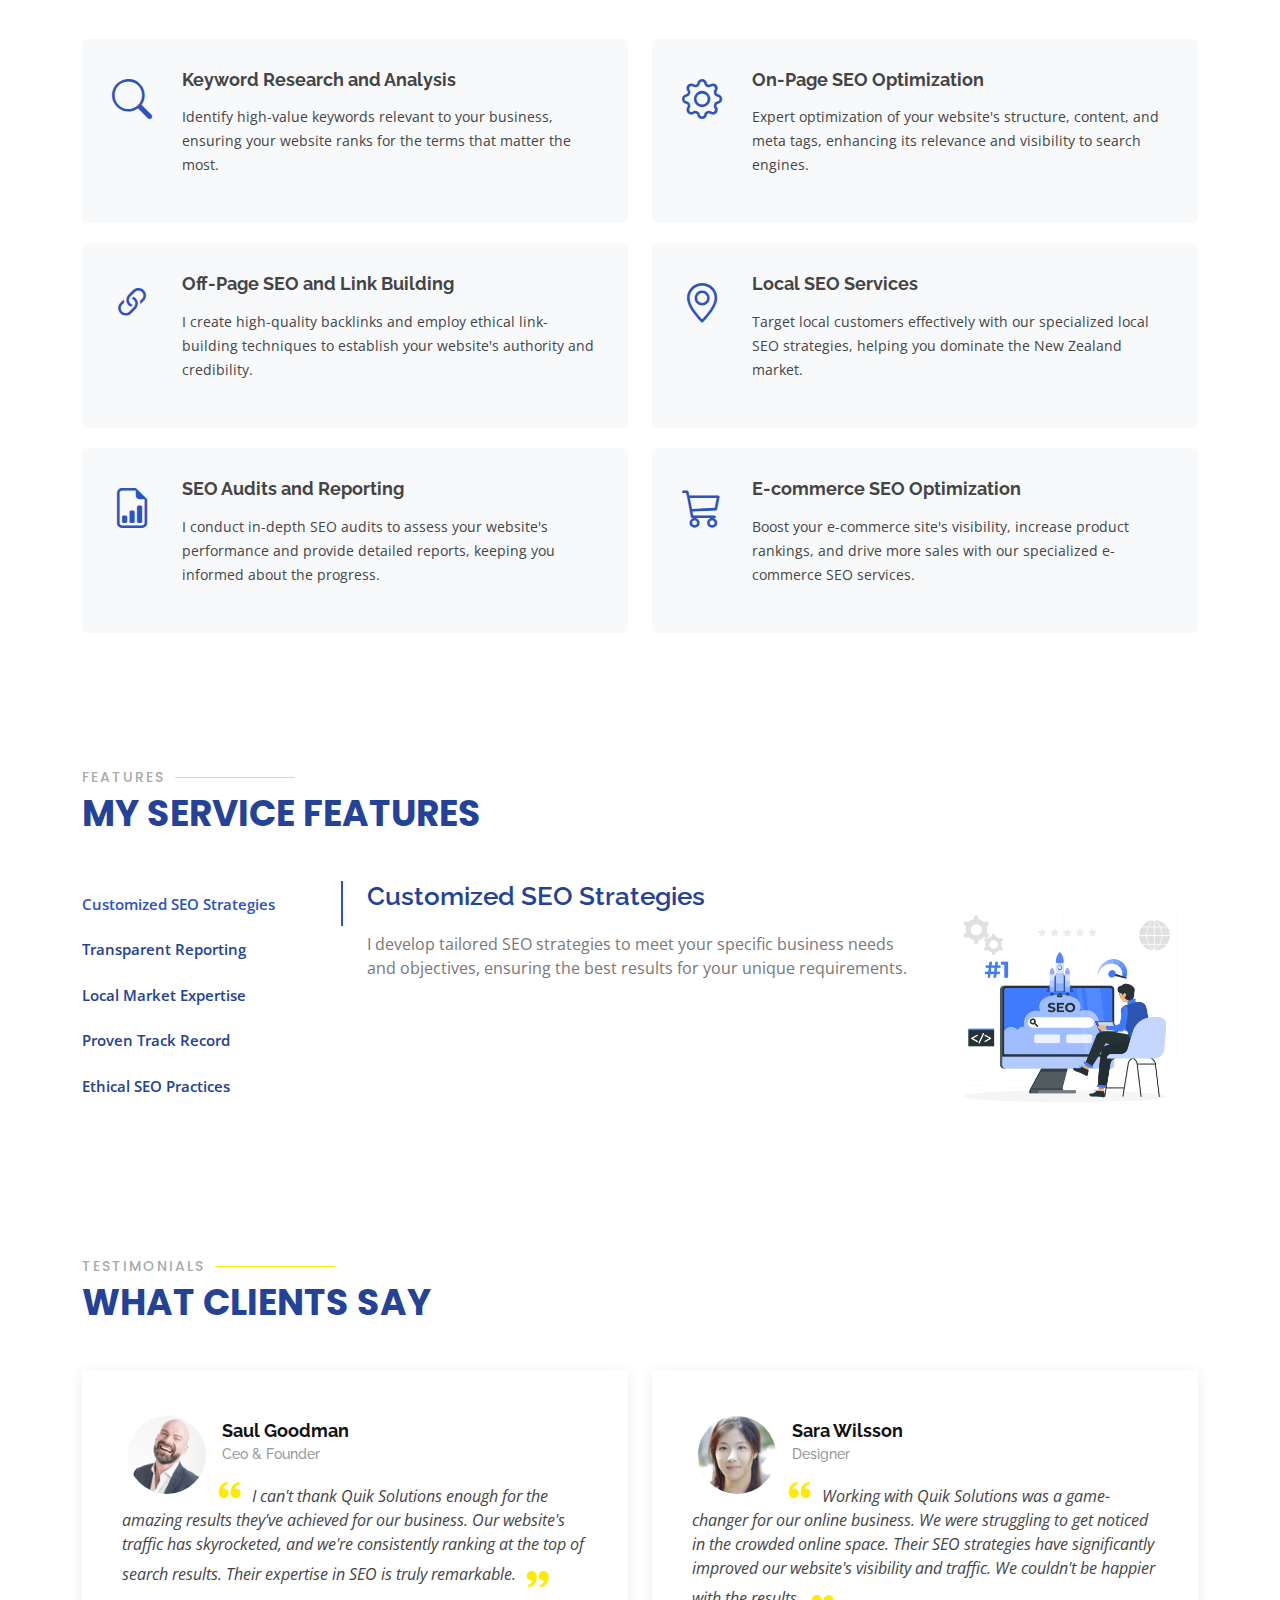
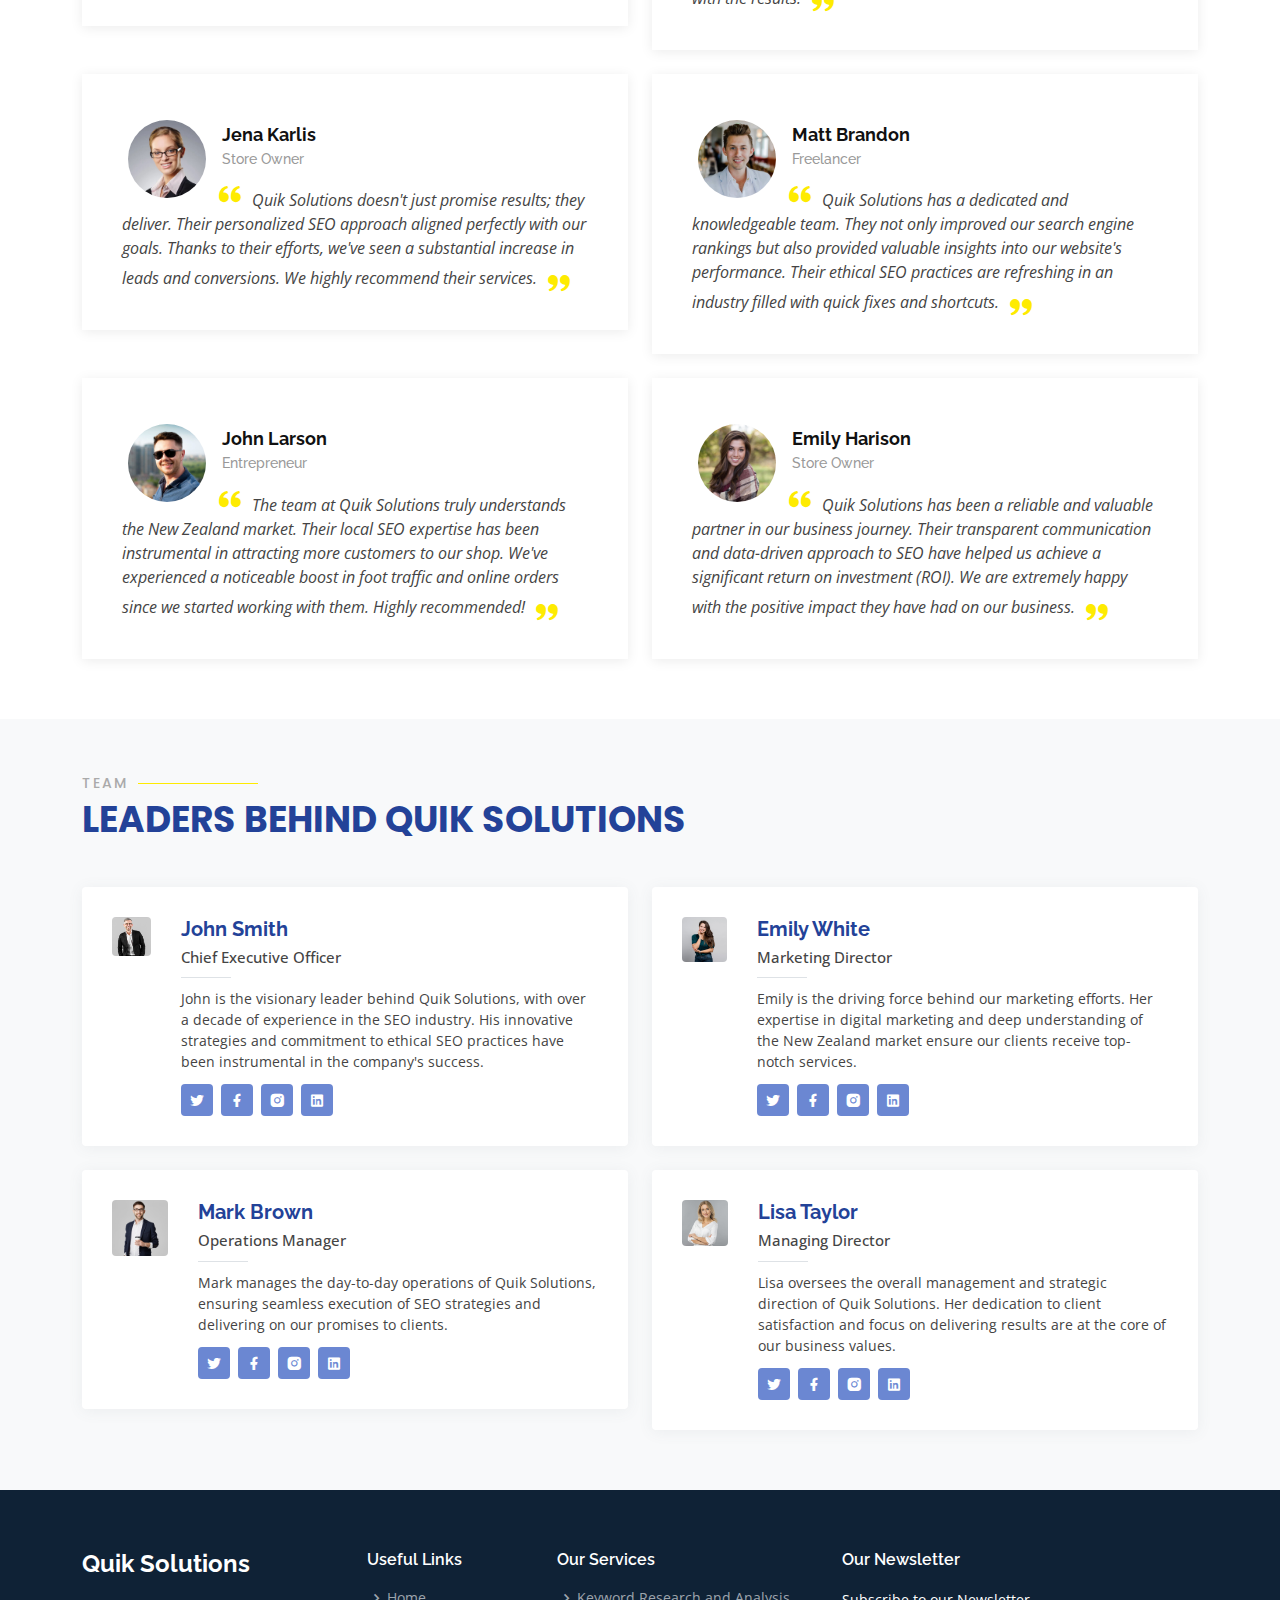
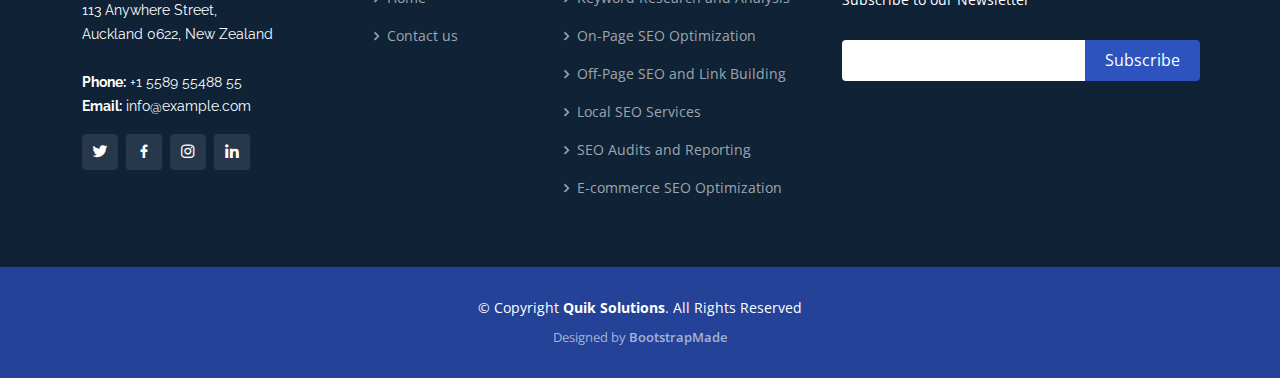
==== commit f694cd3b: "Content update" ====
--- a/index.html
+++ b/index.html
@@ -184,19 +184,18 @@
         <div class="container">
           <div class="row content">
             <div class="col-lg-6">
-              <h2>About Us</h2>
+              <h2>About Me</h2>
               <h3>Experienced SEO specialists</h3>
             </div>
             <div class="col-lg-6 pt-4 pt-lg-0">
               <p>
-                At Quik Solutions, we take pride in our comprehensive
-                understanding of search engine optimization. With years of
-                experience and a deep passion for helping businesses succeed
-                online, our dedicated team of SEO specialists is committed to
-                delivering outstanding results. Based in the heart of New
-                Zealand, we understand the local market dynamics and employ
-                strategies that resonate with the target audience. With Quik
-                Solutions, you're sure to get
+                I possess comprehensive understanding of search engine
+                optimization. With years of experience and a deep passion for
+                helping businesses succeed online, our dedicated team of SEO
+                specialists is committed to delivering outstanding results.
+                Based in the heart of New Zealand, we understand the local
+                market dynamics and employ strategies that resonate with the
+                target audience. With Quik Solutions, you're sure to get
               </p>
               <ul>
                 <li>
@@ -211,8 +210,8 @@
                 </li>
               </ul>
               <p class="fst-italic">
-                We take it upon ourselves to give you the visibility your
-                business deserves and help you connect to your clients.
+                I take it upon myself to give you the visibility your business
+                deserves and help you connect to your clients.
               </p>
             </div>
           </div>
@@ -293,7 +292,7 @@
         <div class="container">
           <div class="section-title">
             <h2>Services</h2>
-            <p>Our service offering</p>
+            <p>My Service offering</p>
           </div>
           <div class="row">
             <div class="col-md-6">
@@ -301,7 +300,7 @@
                 <i class="bi bi-search"></i>
                 <h4>Keyword Research and Analysis</h4>
                 <p>
-                  We identify high-value keywords relevant to your business,
+                  Identify high-value keywords relevant to your business,
                   ensuring your website ranks for the terms that matter the
                   most.
                 </p>
@@ -312,7 +311,7 @@
                 <i class="bi bi-gear"></i>
                 <h4>On-Page SEO Optimization</h4>
                 <p>
-                  Our experts optimize your website's structure, content, and
+                  Expert optimization of your website's structure, content, and
                   meta tags, enhancing its relevance and visibility to search
                   engines.
                 </p>
@@ -323,7 +322,7 @@
                 <i class="bi bi-link-45deg"></i>
                 <h4>Off-Page SEO and Link Building</h4>
                 <p>
-                  We create high-quality backlinks and employ ethical
+                  I create high-quality backlinks and employ ethical
                   link-building techniques to establish your website's authority
                   and credibility.
                 </p>
@@ -344,7 +343,7 @@
                 <i class="bi bi-file-earmark-bar-graph"></i>
                 <h4>SEO Audits and Reporting</h4>
                 <p>
-                  We conduct in-depth SEO audits to assess your website's
+                  I conduct in-depth SEO audits to assess your website's
                   performance and provide detailed reports, keeping you informed
                   about the progress.
                 </p>
@@ -371,7 +370,7 @@
         <div class="container">
           <div class="section-title">
             <h2>Features</h2>
-            <p>Check our Features</p>
+            <p>My Service Features</p>
           </div>
 
           <div class="row">
@@ -415,7 +414,7 @@
                       <h3>Customized SEO Strategies</h3>
 
                       <p>
-                        We develop tailored SEO strategies to meet your specific
+                        I develop tailored SEO strategies to meet your specific
                         business needs and objectives, ensuring the best results
                         for your unique requirements.
                       </p>
@@ -435,7 +434,7 @@
                       <h3>Transparent Reporting</h3>
 
                       <p>
-                        Our detailed reporting system provides comprehensive
+                        My detailed reporting system provides comprehensive
                         insights into your website's performance and the
                         progress of our SEO strategies, keeping you informed
                         every step of the way.
@@ -456,7 +455,7 @@
                       <h3>Local Market Expertise</h3>
 
                       <p>
-                        We possess in-depth knowledge of the New Zealand market,
+                        I possess in-depth knowledge of the New Zealand market,
                         allowing us to help you effectively connect with the
                         local audience, gain visibility, and drive growth.
                       </p>
@@ -477,7 +476,7 @@
 
                       <p>
                         With a proven history of improving online visibility and
-                        driving organic traffic, you can trust in our track
+                        driving organic traffic, you can trust in my track
                         record of delivering outstanding results.
                       </p>
                     </div>
@@ -496,7 +495,7 @@
                       <h3>Ethical SEO Practices</h3>
 
                       <p>
-                        We strictly adhere to ethical SEO practices, ensuring
+                        I strictly adhere to ethical SEO practices, ensuring
                         long-term success for your website and avoiding
                         penalties from search engines.
                       </p>
@@ -522,7 +521,7 @@
         <div class="container">
           <div class="section-title">
             <h2>Testimonials</h2>
-            <p>What our clients say about us</p>
+            <p>What clients say</p>
           </div>
           <div class="row">
             <div class="col-lg-6">
--- a/assets/css/style.css
+++ b/assets/css/style.css
@@ -1,7 +1,3 @@
-/* use 
-colors: #0f2236, #2c53be, #6b87d2, #FEEB00, #234298
-*/
-
 /*--------------------------------------------------------------
 # General
 --------------------------------------------------------------*/
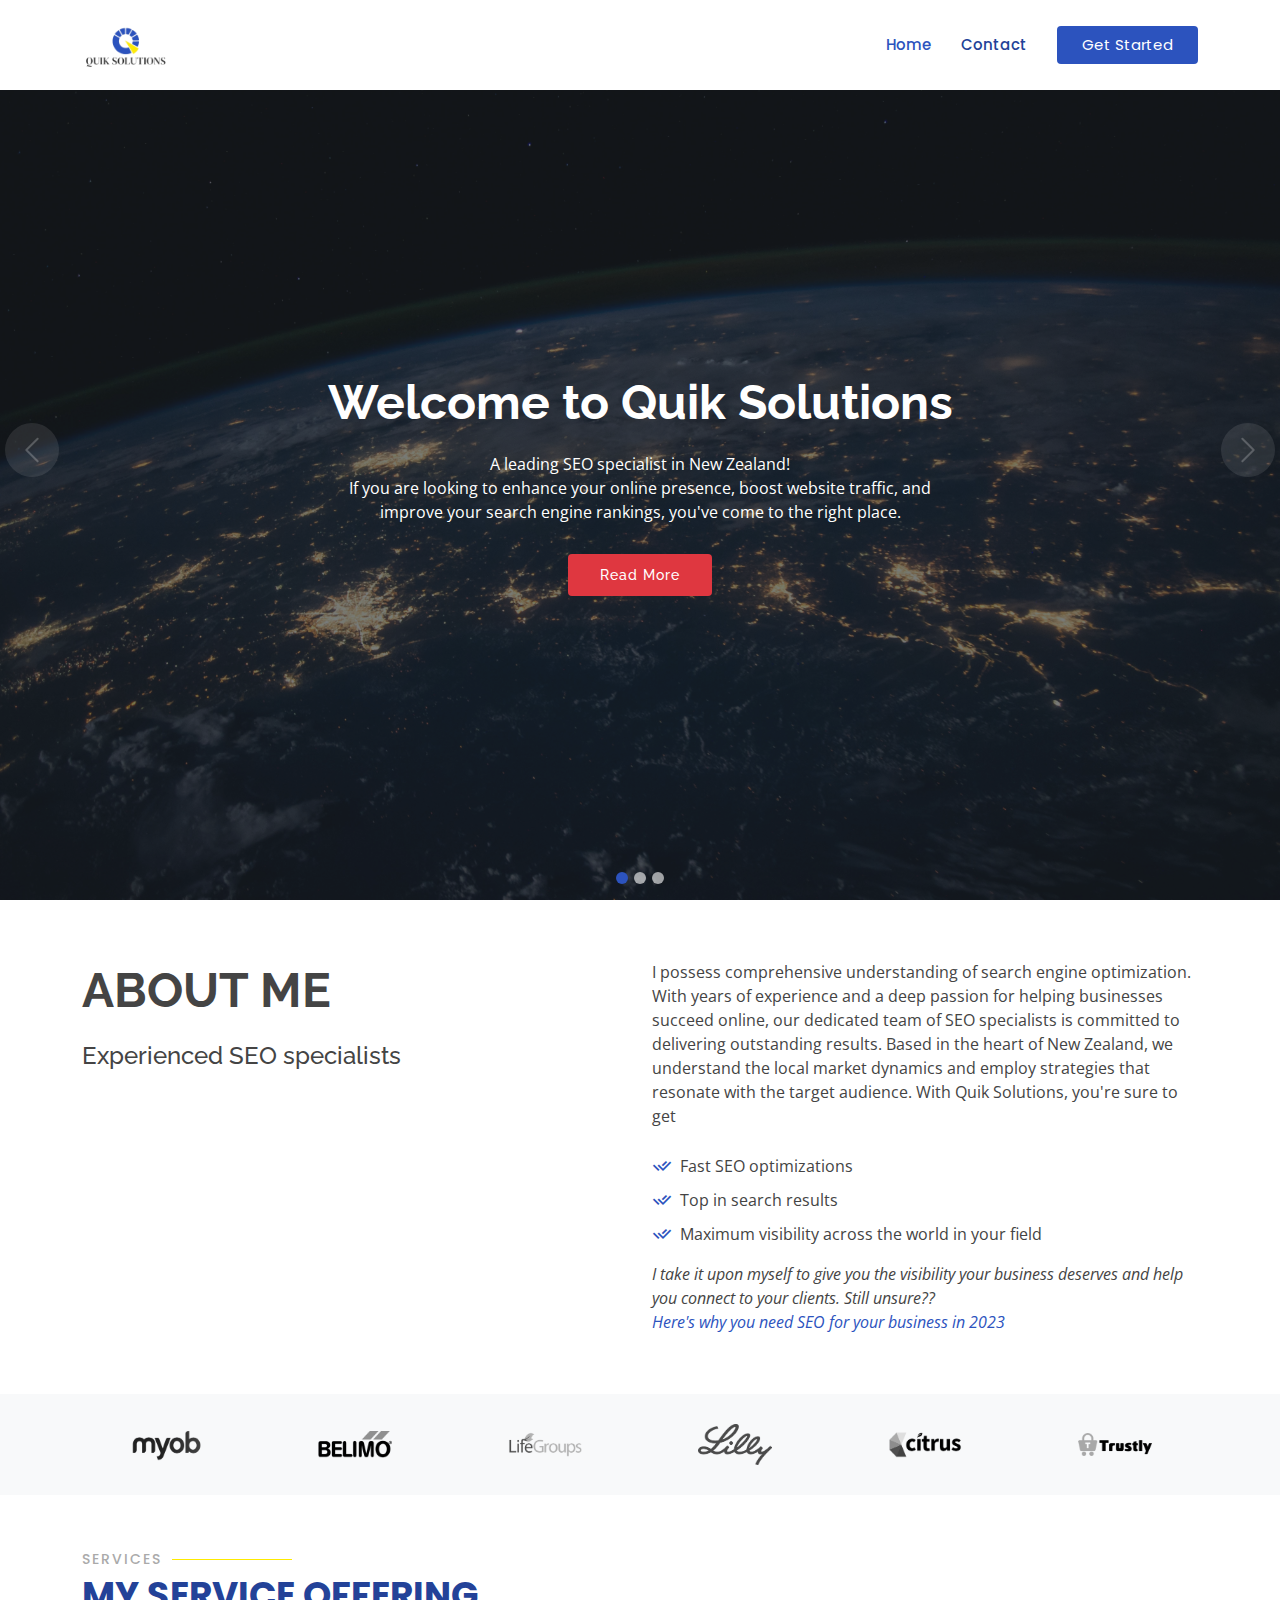
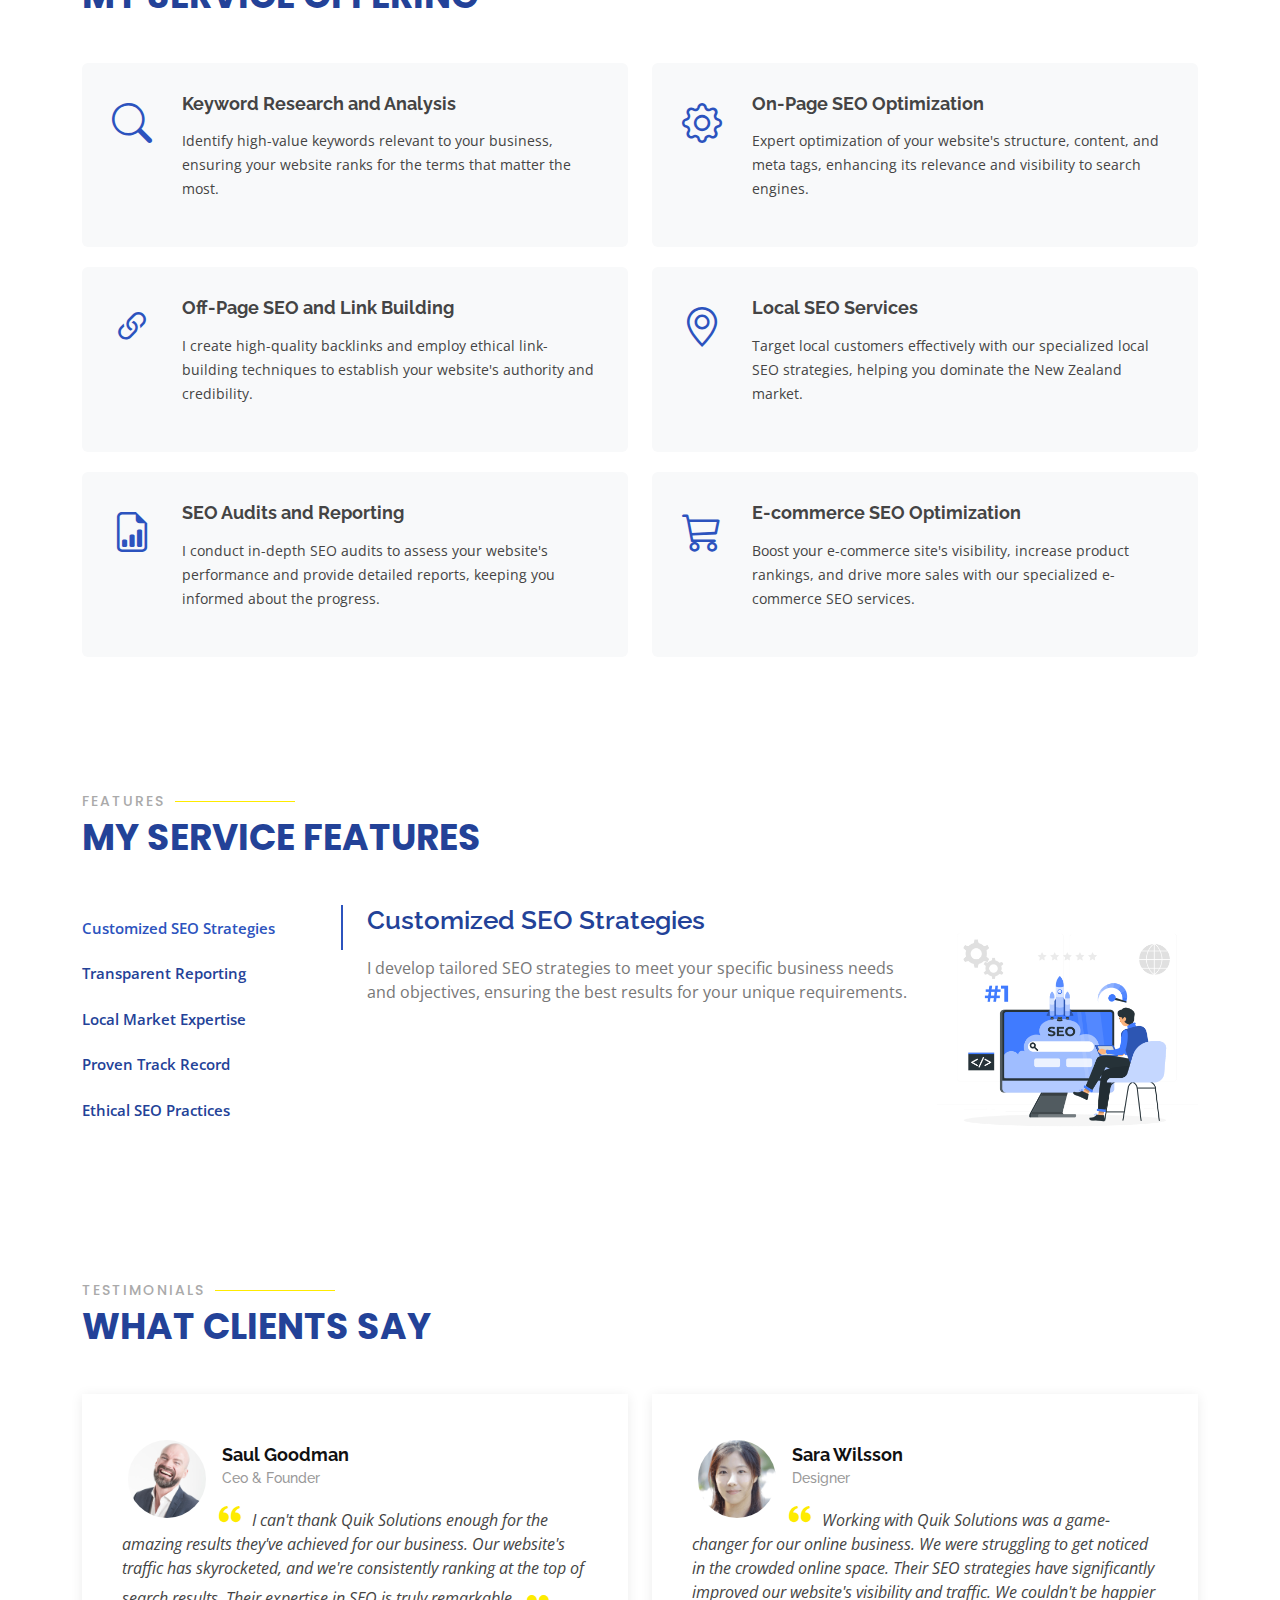
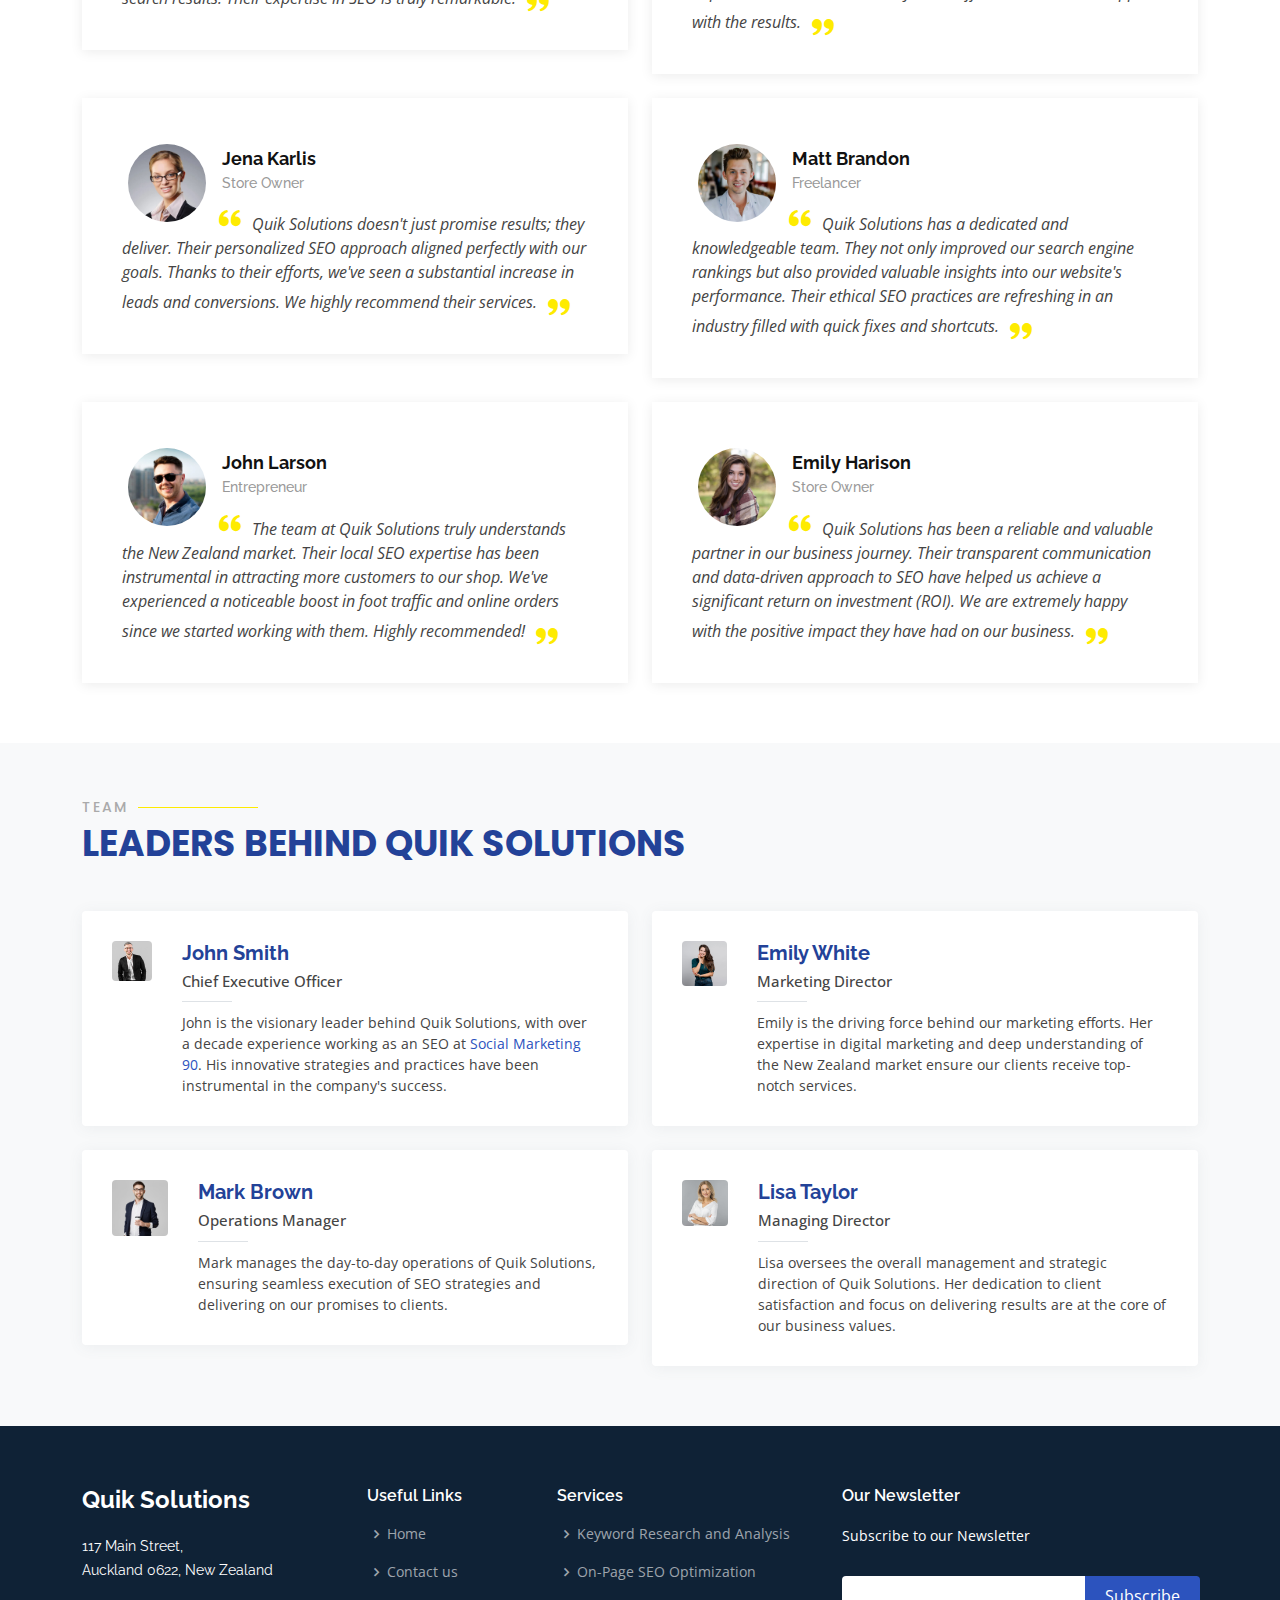
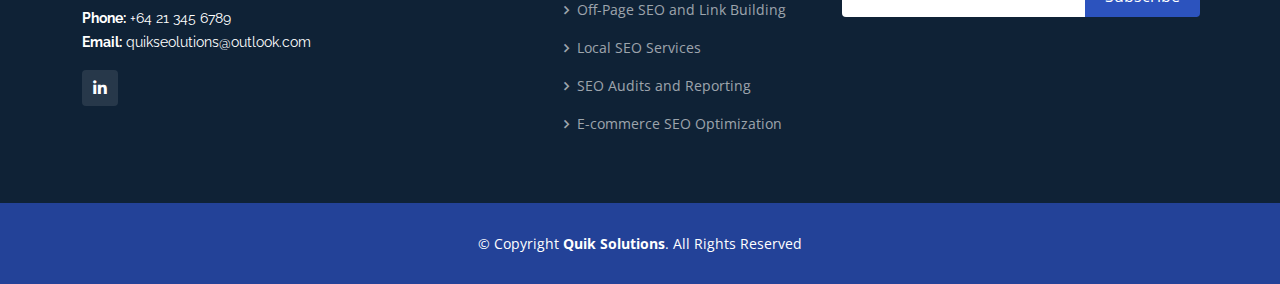
==== commit b8171fd8: "Layout update." ====
--- a/index.html
+++ b/index.html
@@ -211,7 +211,13 @@
               </ul>
               <p class="fst-italic">
                 I take it upon myself to give you the visibility your business
-                deserves and help you connect to your clients.
+                deserves and help you connect to your clients. Still unsure??
+                <br />
+                <a
+                  href="https://www.linkedin.com/pulse/why-seo-important-business-2023-murad-hossain/"
+                  target="_blank"
+                  >Here's why you need SEO for your business in 2023</a
+                >
               </p>
             </div>
           </div>
@@ -676,16 +682,12 @@
                   <span>Chief Executive Officer</span>
                   <p>
                     John is the visionary leader behind Quik Solutions, with
-                    over a decade of experience in the SEO industry. His
-                    innovative strategies and commitment to ethical SEO
-                    practices have been instrumental in the company's success.
+                    over a decade experience working as an SEO at
+                    <a href="https://socialmarketing90.com/"
+                      >Social Marketing 90</a
+                    >. His innovative strategies and practices have been
+                    instrumental in the company's success.
                   </p>
-                  <div class="social">
-                    <a href=""><i class="ri-twitter-fill"></i></a>
-                    <a href=""><i class="ri-facebook-fill"></i></a>
-                    <a href=""><i class="ri-instagram-fill"></i></a>
-                    <a href=""> <i class="ri-linkedin-box-fill"></i> </a>
-                  </div>
                 </div>
               </div>
             </div>
@@ -708,12 +710,6 @@
                     New Zealand market ensure our clients receive top-notch
                     services.
                   </p>
-                  <div class="social">
-                    <a href=""><i class="ri-twitter-fill"></i></a>
-                    <a href=""><i class="ri-facebook-fill"></i></a>
-                    <a href=""><i class="ri-instagram-fill"></i></a>
-                    <a href=""> <i class="ri-linkedin-box-fill"></i> </a>
-                  </div>
                 </div>
               </div>
             </div>
@@ -735,12 +731,6 @@
                     ensuring seamless execution of SEO strategies and delivering
                     on our promises to clients.
                   </p>
-                  <div class="social">
-                    <a href=""><i class="ri-twitter-fill"></i></a>
-                    <a href=""><i class="ri-facebook-fill"></i></a>
-                    <a href=""><i class="ri-instagram-fill"></i></a>
-                    <a href=""> <i class="ri-linkedin-box-fill"></i> </a>
-                  </div>
                 </div>
               </div>
             </div>
@@ -763,12 +753,6 @@
                     focus on delivering results are at the core of our business
                     values.
                   </p>
-                  <div class="social">
-                    <a href=""><i class="ri-twitter-fill"></i></a>
-                    <a href=""><i class="ri-facebook-fill"></i></a>
-                    <a href=""><i class="ri-instagram-fill"></i></a>
-                    <a href=""> <i class="ri-linkedin-box-fill"></i> </a>
-                  </div>
                 </div>
               </div>
             </div>
@@ -788,21 +772,15 @@
               <div class="footer-info">
                 <h3>Quik Solutions</h3>
                 <p>
-                  113 Anywhere Street, <br />
+                  117 Main Street, <br />
                   Auckland 0622, New Zealand<br /><br />
-                  <strong>Phone:</strong> +1 5589 55488 55<br />
-                  <strong>Email:</strong> info@example.com<br />
+                  <strong>Phone:</strong> +64 21 345 6789<br />
+                  <strong>Email:</strong> quikseolutions@outlook.com<br />
                 </p>
                 <div class="social-links mt-3">
-                  <a href="#" class="twitter"><i class="bx bxl-twitter"></i></a>
-                  <a href="#" class="facebook"
-                    ><i class="bx bxl-facebook"></i
-                  ></a>
-                  <a href="#" class="instagram"
-                    ><i class="bx bxl-instagram"></i
-                  ></a>
-
-                  <a href="#" class="linkedin"
+                  <a
+                    href="https://www.linkedin.com/pulse/why-seo-important-business-2023-murad-hossain/"
+                    class="linkedin"
                     ><i class="bx bxl-linkedin"></i
                   ></a>
                 </div>
@@ -823,31 +801,31 @@
             </div>
 
             <div class="col-lg-3 col-md-6 footer-links">
-              <h4>Our Services</h4>
+              <h4>Services</h4>
               <ul>
                 <li>
                   <i class="bx bx-chevron-right"></i>
-                  <a href="#">Keyword Research and Analysis</a>
+                  <a href="#services">Keyword Research and Analysis</a>
                 </li>
                 <li>
                   <i class="bx bx-chevron-right"></i>
-                  <a href="#">On-Page SEO Optimization</a>
+                  <a href="#services">On-Page SEO Optimization</a>
                 </li>
                 <li>
                   <i class="bx bx-chevron-right"></i>
-                  <a href="#">Off-Page SEO and Link Building</a>
+                  <a href="#services">Off-Page SEO and Link Building</a>
                 </li>
                 <li>
                   <i class="bx bx-chevron-right"></i>
-                  <a href="#">Local SEO Services</a>
+                  <a href="#services">Local SEO Services</a>
                 </li>
                 <li>
                   <i class="bx bx-chevron-right"></i>
-                  <a href="#">SEO Audits and Reporting</a>
+                  <a href="#services">SEO Audits and Reporting</a>
                 </li>
                 <li>
                   <i class="bx bx-chevron-right"></i>
-                  <a href="#">E-commerce SEO Optimization</a>
+                  <a href="#services">E-commerce SEO Optimization</a>
                 </li>
               </ul>
             </div>
@@ -871,9 +849,6 @@
           &copy; Copyright <strong><span>Quik Solutions</span></strong
           >. All Rights Reserved
         </div>
-        <div class="credits">
-          Designed by <a href="https://bootstrapmade.com/">BootstrapMade</a>
-        </div>
       </div>
     </footer>
     <!-- End Footer -->
